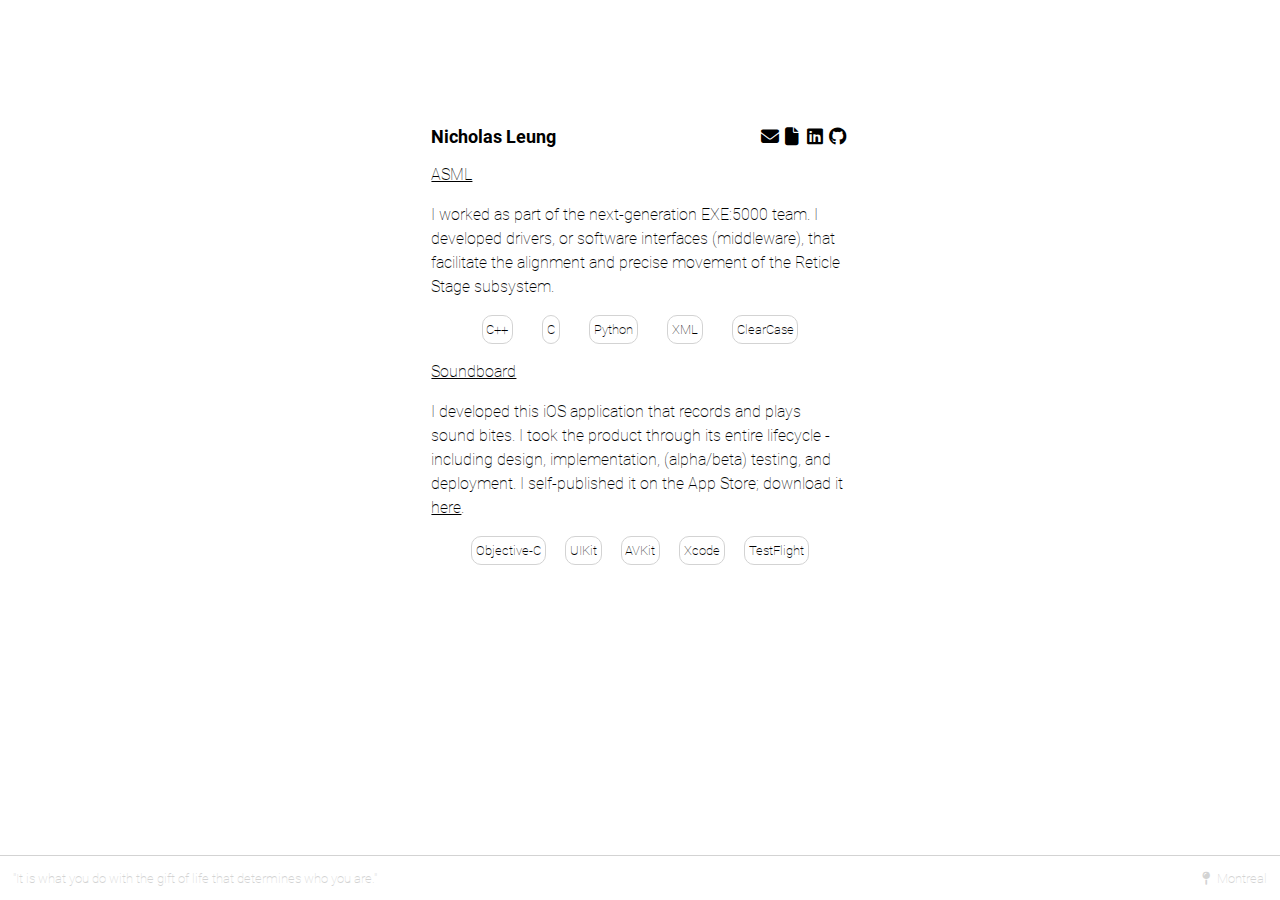
==== recent-work.html @ 83767824 "Inital commit" ====
<!-- HTML5 document -->
<!DOCTYPE html>

<!-- root element -->
<html lang="en">
    <!-- document metadata -->
    <head>
        <title>Nicholas Leung</title>
        <meta name="viewport" content="width=device-width, initial-scale=1.0">
        <meta charset="utf-8">
        <link rel="icon" type="image/x-icon" href="assets/icons/favicon.ico">
        <link rel="stylesheet" href="styles/style.css">
        <link href="assets/fontawesome/css/fontawesome.min.css" rel="stylesheet">
        <link href="assets/fontawesome/css/brands.min.css" rel="stylesheet">
        <link href="assets/fontawesome/css/solid.min.css" rel="stylesheet">
    </head>

    <!-- document body -->
    <body>
        <!-- navigation section -->
        <nav class="navigation">
            <a class="navigation-left" href="index.html">Nicholas Leung</a>

            <div class="navigation-right">
                <div>
                    <a class="fa-solid fa-envelope fa-fw" href="mailto:nicholas.leung@yahoo.com" target="_blank"></a>
                </div>
                <div>
                    <a class="fa-solid fa-file fa-fw" href="assets/resume.pdf" target="_blank"></a>
                </div>
                <div>
                    <a class="fa-brands fa-linkedin fa-fw" href="https://www.linkedin.com/in/n-leung" target="_blank"></a>
                </div>
                <div>
                    <a class="fa-brands fa-github fa-fw" href="https://github.com/natanleung" target="_blank"></a>
                </div>
            </div>
        </nav>

        <!-- main section -->
        <main class="main">
            <header>
                <p>
                    <a href="https://www.asml.com" target="_blank">ASML</a>
                </p>
            </header>
            <p>
                I worked as part of the next-generation EXE:5000 team. I developed drivers, or software
                interfaces (middleware), that facilitate the alignment and precise movement of the Reticle
                Stage subsystem.
            </p>
            <div class="skills-list">
                <div class="skills-list-item">C++</div>
                <div class="skills-list-item">C</div>
                <div class="skills-list-item">Python</div>
                <div class="skills-list-item">XML</div>
                <div class="skills-list-item">ClearCase</div>
            </div>

            <header>
                <p>
                    <a href="https://github.com/natanleung/soundboard-ios" target="_blank">Soundboard</a>
                </p>
            </header>
            <p>
                I developed this iOS application that records and plays sound bites. I took the product
                through its entire lifecycle - including design, implementation, (alpha/beta) testing, and
                deployment. I self-published it on the App Store; download it 
                <a href="https://apps.apple.com/us/app/soundboard-record-playback/id6466728387" target="_blank">here</a>.
            </p>
            <div class="skills-list">
                <div class="skills-list-item">Objective-C</div>
                <div class="skills-list-item">UIKit</div>
                <div class="skills-list-item">AVKit</div>
                <div class="skills-list-item">Xcode</div>
                <div class="skills-list-item">TestFlight</div>
            </div>
        </main>

        <!-- footer section -->
        <footer class="footer">
            <div class="footer-content-left">
                "It is what you do with the gift of life that determines who you are."
            </div>
            <div>
                <i class="fa-solid fa-map-pin fa-fw"></i>
                Montreal
            </div>
        </footer>
    </body>
</html>
---- styles/style.css ----
/* Pseudo-class */

:root {
    /* Global variables */
    --background-color: white;
    --primary-color: black;
    --secondary-color: lightgray;

    height: 100%;
    color: var(--primary-color);
    font-family: "Roboto";
    font-size: medium;
}

a:hover {
    color: var(--secondary-color);
}

/* Classes */

.navigation {
    width: 33%;
    overflow: auto;
    margin: auto;
    margin-top: 10%;
    display: flex;
    justify-content: space-between;
    font-size: large;
}

.navigation-left {
    font-weight: bold;
}

.navigation-right {
    display: flex;
}

.main {
    width: 33%;
    margin: auto;
    padding-bottom: 10%;
    line-height: 1.5;
}

.skills-list {
    width: 90%;
    margin: auto;
    display: flex;
    flex-wrap: wrap;
    justify-content: space-evenly;
    font-size: small;
}

.skills-list-item {
    padding: 1%;
    border: thin solid var(--secondary-color);
    border-radius: 10px;
}

.footer {
    position: fixed;
    left: 0;
    bottom: 0;
    width: 100%;
    height: min-content;
    min-height: 5%;
    margin: auto;
    display: flex;
    box-sizing: border-box;
    padding: 0 1%;
    align-items: center;
    justify-content: space-between;
    background-color: var(--background-color);
    color: var(--secondary-color);
    border-top: thin solid var(--secondary-color);
    font-size: small;
}

.footer-content-left {
    width: 50%;
}

/* Elements */

a {
    color: var(--primary-color);
    text-decoration: none;
}

p > a {
    text-decoration: underline;
}

/* At-rules */

@font-face {
    /* Import Roboto-100 font */
    font-display: block;
    font-family: "Roboto";
    font-style: normal;
    font-weight: 100;
    src: url("../assets/fonts/roboto-100.woff2") format("woff2");
 }
  
@font-face {
    /* Import Roboto-700 font */
    font-display: block;
    font-family: "Roboto";
    font-style: normal;
    font-weight: 700;
    src: url("../assets/fonts/roboto-700.woff2") format("woff2");
}

@media screen and (max-width: 768px) {
    /* Mobile devices */

    :root {
        font-size: small;
    }

    .navigation {
        width: 66%;
        margin-top: 20%;
        font-size: medium;
    }

    .main {
        width: 66%;
    }

    .footer {
        font-size: x-small;
    }
}
---- assets/fontawesome/css/brands.min.css ----
/*!
 * Font Awesome Free 6.4.2 by @fontawesome - https://fontawesome.com
 * License - https://fontawesome.com/license/free (Icons: CC BY 4.0, Fonts: SIL OFL 1.1, Code: MIT License)
 * Copyright 2023 Fonticons, Inc.
 */
:host,:root{--fa-style-family-brands:"Font Awesome 6 Brands";--fa-font-brands:normal 400 1em/1 "Font Awesome 6 Brands"}@font-face{font-family:"Font Awesome 6 Brands";font-style:normal;font-weight:400;font-display:block;src:url(../webfonts/fa-brands-400.woff2) format("woff2"),url(../webfonts/fa-brands-400.ttf) format("truetype")}.fa-brands,.fab{font-weight:400}.fa-monero:before{content:"\f3d0"}.fa-hooli:before{content:"\f427"}.fa-yelp:before{content:"\f1e9"}.fa-cc-visa:before{content:"\f1f0"}.fa-lastfm:before{content:"\f202"}.fa-shopware:before{content:"\f5b5"}.fa-creative-commons-nc:before{content:"\f4e8"}.fa-aws:before{content:"\f375"}.fa-redhat:before{content:"\f7bc"}.fa-yoast:before{content:"\f2b1"}.fa-cloudflare:before{content:"\e07d"}.fa-ups:before{content:"\f7e0"}.fa-wpexplorer:before{content:"\f2de"}.fa-dyalog:before{content:"\f399"}.fa-bity:before{content:"\f37a"}.fa-stackpath:before{content:"\f842"}.fa-buysellads:before{content:"\f20d"}.fa-first-order:before{content:"\f2b0"}.fa-modx:before{content:"\f285"}.fa-guilded:before{content:"\e07e"}.fa-vnv:before{content:"\f40b"}.fa-js-square:before,.fa-square-js:before{content:"\f3b9"}.fa-microsoft:before{content:"\f3ca"}.fa-qq:before{content:"\f1d6"}.fa-orcid:before{content:"\f8d2"}.fa-java:before{content:"\f4e4"}.fa-invision:before{content:"\f7b0"}.fa-creative-commons-pd-alt:before{content:"\f4ed"}.fa-centercode:before{content:"\f380"}.fa-glide-g:before{content:"\f2a6"}.fa-drupal:before{content:"\f1a9"}.fa-hire-a-helper:before{content:"\f3b0"}.fa-creative-commons-by:before{content:"\f4e7"}.fa-unity:before{content:"\e049"}.fa-whmcs:before{content:"\f40d"}.fa-rocketchat:before{content:"\f3e8"}.fa-vk:before{content:"\f189"}.fa-untappd:before{content:"\f405"}.fa-mailchimp:before{content:"\f59e"}.fa-css3-alt:before{content:"\f38b"}.fa-reddit-square:before,.fa-square-reddit:before{content:"\f1a2"}.fa-vimeo-v:before{content:"\f27d"}.fa-contao:before{content:"\f26d"}.fa-square-font-awesome:before{content:"\e5ad"}.fa-deskpro:before{content:"\f38f"}.fa-sistrix:before{content:"\f3ee"}.fa-instagram-square:before,.fa-square-instagram:before{content:"\e055"}.fa-battle-net:before{content:"\f835"}.fa-the-red-yeti:before{content:"\f69d"}.fa-hacker-news-square:before,.fa-square-hacker-news:before{content:"\f3af"}.fa-edge:before{content:"\f282"}.fa-threads:before{content:"\e618"}.fa-napster:before{content:"\f3d2"}.fa-snapchat-square:before,.fa-square-snapchat:before{content:"\f2ad"}.fa-google-plus-g:before{content:"\f0d5"}.fa-artstation:before{content:"\f77a"}.fa-markdown:before{content:"\f60f"}.fa-sourcetree:before{content:"\f7d3"}.fa-google-plus:before{content:"\f2b3"}.fa-diaspora:before{content:"\f791"}.fa-foursquare:before{content:"\f180"}.fa-stack-overflow:before{content:"\f16c"}.fa-github-alt:before{content:"\f113"}.fa-phoenix-squadron:before{content:"\f511"}.fa-pagelines:before{content:"\f18c"}.fa-algolia:before{content:"\f36c"}.fa-red-river:before{content:"\f3e3"}.fa-creative-commons-sa:before{content:"\f4ef"}.fa-safari:before{content:"\f267"}.fa-google:before{content:"\f1a0"}.fa-font-awesome-alt:before,.fa-square-font-awesome-stroke:before{content:"\f35c"}.fa-atlassian:before{content:"\f77b"}.fa-linkedin-in:before{content:"\f0e1"}.fa-digital-ocean:before{content:"\f391"}.fa-nimblr:before{content:"\f5a8"}.fa-chromecast:before{content:"\f838"}.fa-evernote:before{content:"\f839"}.fa-hacker-news:before{content:"\f1d4"}.fa-creative-commons-sampling:before{content:"\f4f0"}.fa-adversal:before{content:"\f36a"}.fa-creative-commons:before{content:"\f25e"}.fa-watchman-monitoring:before{content:"\e087"}.fa-fonticons:before{content:"\f280"}.fa-weixin:before{content:"\f1d7"}.fa-shirtsinbulk:before{content:"\f214"}.fa-codepen:before{content:"\f1cb"}.fa-git-alt:before{content:"\f841"}.fa-lyft:before{content:"\f3c3"}.fa-rev:before{content:"\f5b2"}.fa-windows:before{content:"\f17a"}.fa-wizards-of-the-coast:before{content:"\f730"}.fa-square-viadeo:before,.fa-viadeo-square:before{content:"\f2aa"}.fa-meetup:before{content:"\f2e0"}.fa-centos:before{content:"\f789"}.fa-adn:before{content:"\f170"}.fa-cloudsmith:before{content:"\f384"}.fa-pied-piper-alt:before{content:"\f1a8"}.fa-dribbble-square:before,.fa-square-dribbble:before{content:"\f397"}.fa-codiepie:before{content:"\f284"}.fa-node:before{content:"\f419"}.fa-mix:before{content:"\f3cb"}.fa-steam:before{content:"\f1b6"}.fa-cc-apple-pay:before{content:"\f416"}.fa-scribd:before{content:"\f28a"}.fa-debian:before{content:"\e60b"}.fa-openid:before{content:"\f19b"}.fa-instalod:before{content:"\e081"}.fa-expeditedssl:before{content:"\f23e"}.fa-sellcast:before{content:"\f2da"}.fa-square-twitter:before,.fa-twitter-square:before{content:"\f081"}.fa-r-project:before{content:"\f4f7"}.fa-delicious:before{content:"\f1a5"}.fa-freebsd:before{content:"\f3a4"}.fa-vuejs:before{content:"\f41f"}.fa-accusoft:before{content:"\f369"}.fa-ioxhost:before{content:"\f208"}.fa-fonticons-fi:before{content:"\f3a2"}.fa-app-store:before{content:"\f36f"}.fa-cc-mastercard:before{content:"\f1f1"}.fa-itunes-note:before{content:"\f3b5"}.fa-golang:before{content:"\e40f"}.fa-kickstarter:before{content:"\f3bb"}.fa-grav:before{content:"\f2d6"}.fa-weibo:before{content:"\f18a"}.fa-uncharted:before{content:"\e084"}.fa-firstdraft:before{content:"\f3a1"}.fa-square-youtube:before,.fa-youtube-square:before{content:"\f431"}.fa-wikipedia-w:before{content:"\f266"}.fa-rendact:before,.fa-wpressr:before{content:"\f3e4"}.fa-angellist:before{content:"\f209"}.fa-galactic-republic:before{content:"\f50c"}.fa-nfc-directional:before{content:"\e530"}.fa-skype:before{content:"\f17e"}.fa-joget:before{content:"\f3b7"}.fa-fedora:before{content:"\f798"}.fa-stripe-s:before{content:"\f42a"}.fa-meta:before{content:"\e49b"}.fa-laravel:before{content:"\f3bd"}.fa-hotjar:before{content:"\f3b1"}.fa-bluetooth-b:before{content:"\f294"}.fa-sticker-mule:before{content:"\f3f7"}.fa-creative-commons-zero:before{content:"\f4f3"}.fa-hips:before{content:"\f452"}.fa-behance:before{content:"\f1b4"}.fa-reddit:before{content:"\f1a1"}.fa-discord:before{content:"\f392"}.fa-chrome:before{content:"\f268"}.fa-app-store-ios:before{content:"\f370"}.fa-cc-discover:before{content:"\f1f2"}.fa-wpbeginner:before{content:"\f297"}.fa-confluence:before{content:"\f78d"}.fa-mdb:before{content:"\f8ca"}.fa-dochub:before{content:"\f394"}.fa-accessible-icon:before{content:"\f368"}.fa-ebay:before{content:"\f4f4"}.fa-amazon:before{content:"\f270"}.fa-unsplash:before{content:"\e07c"}.fa-yarn:before{content:"\f7e3"}.fa-square-steam:before,.fa-steam-square:before{content:"\f1b7"}.fa-500px:before{content:"\f26e"}.fa-square-vimeo:before,.fa-vimeo-square:before{content:"\f194"}.fa-asymmetrik:before{content:"\f372"}.fa-font-awesome-flag:before,.fa-font-awesome-logo-full:before,.fa-font-awesome:before{content:"\f2b4"}.fa-gratipay:before{content:"\f184"}.fa-apple:before{content:"\f179"}.fa-hive:before{content:"\e07f"}.fa-gitkraken:before{content:"\f3a6"}.fa-keybase:before{content:"\f4f5"}.fa-apple-pay:before{content:"\f415"}.fa-padlet:before{content:"\e4a0"}.fa-amazon-pay:before{content:"\f42c"}.fa-github-square:before,.fa-square-github:before{content:"\f092"}.fa-stumbleupon:before{content:"\f1a4"}.fa-fedex:before{content:"\f797"}.fa-phoenix-framework:before{content:"\f3dc"}.fa-shopify:before{content:"\e057"}.fa-neos:before{content:"\f612"}.fa-square-threads:before{content:"\e619"}.fa-hackerrank:before{content:"\f5f7"}.fa-researchgate:before{content:"\f4f8"}.fa-swift:before{content:"\f8e1"}.fa-angular:before{content:"\f420"}.fa-speakap:before{content:"\f3f3"}.fa-angrycreative:before{content:"\f36e"}.fa-y-combinator:before{content:"\f23b"}.fa-empire:before{content:"\f1d1"}.fa-envira:before{content:"\f299"}.fa-gitlab-square:before,.fa-square-gitlab:before{content:"\e5ae"}.fa-studiovinari:before{content:"\f3f8"}.fa-pied-piper:before{content:"\f2ae"}.fa-wordpress:before{content:"\f19a"}.fa-product-hunt:before{content:"\f288"}.fa-firefox:before{content:"\f269"}.fa-linode:before{content:"\f2b8"}.fa-goodreads:before{content:"\f3a8"}.fa-odnoklassniki-square:before,.fa-square-odnoklassniki:before{content:"\f264"}.fa-jsfiddle:before{content:"\f1cc"}.fa-sith:before{content:"\f512"}.fa-themeisle:before{content:"\f2b2"}.fa-page4:before{content:"\f3d7"}.fa-hashnode:before{content:"\e499"}.fa-react:before{content:"\f41b"}.fa-cc-paypal:before{content:"\f1f4"}.fa-squarespace:before{content:"\f5be"}.fa-cc-stripe:before{content:"\f1f5"}.fa-creative-commons-share:before{content:"\f4f2"}.fa-bitcoin:before{content:"\f379"}.fa-keycdn:before{content:"\f3ba"}.fa-opera:before{content:"\f26a"}.fa-itch-io:before{content:"\f83a"}.fa-umbraco:before{content:"\f8e8"}.fa-galactic-senate:before{content:"\f50d"}.fa-ubuntu:before{content:"\f7df"}.fa-draft2digital:before{content:"\f396"}.fa-stripe:before{content:"\f429"}.fa-houzz:before{content:"\f27c"}.fa-gg:before{content:"\f260"}.fa-dhl:before{content:"\f790"}.fa-pinterest-square:before,.fa-square-pinterest:before{content:"\f0d3"}.fa-xing:before{content:"\f168"}.fa-blackberry:before{content:"\f37b"}.fa-creative-commons-pd:before{content:"\f4ec"}.fa-playstation:before{content:"\f3df"}.fa-quinscape:before{content:"\f459"}.fa-less:before{content:"\f41d"}.fa-blogger-b:before{content:"\f37d"}.fa-opencart:before{content:"\f23d"}.fa-vine:before{content:"\f1ca"}.fa-paypal:before{content:"\f1ed"}.fa-gitlab:before{content:"\f296"}.fa-typo3:before{content:"\f42b"}.fa-reddit-alien:before{content:"\f281"}.fa-yahoo:before{content:"\f19e"}.fa-dailymotion:before{content:"\e052"}.fa-affiliatetheme:before{content:"\f36b"}.fa-pied-piper-pp:before{content:"\f1a7"}.fa-bootstrap:before{content:"\f836"}.fa-odnoklassniki:before{content:"\f263"}.fa-nfc-symbol:before{content:"\e531"}.fa-ethereum:before{content:"\f42e"}.fa-speaker-deck:before{content:"\f83c"}.fa-creative-commons-nc-eu:before{content:"\f4e9"}.fa-patreon:before{content:"\f3d9"}.fa-avianex:before{content:"\f374"}.fa-ello:before{content:"\f5f1"}.fa-gofore:before{content:"\f3a7"}.fa-bimobject:before{content:"\f378"}.fa-facebook-f:before{content:"\f39e"}.fa-google-plus-square:before,.fa-square-google-plus:before{content:"\f0d4"}.fa-mandalorian:before{content:"\f50f"}.fa-first-order-alt:before{content:"\f50a"}.fa-osi:before{content:"\f41a"}.fa-google-wallet:before{content:"\f1ee"}.fa-d-and-d-beyond:before{content:"\f6ca"}.fa-periscope:before{content:"\f3da"}.fa-fulcrum:before{content:"\f50b"}.fa-cloudscale:before{content:"\f383"}.fa-forumbee:before{content:"\f211"}.fa-mizuni:before{content:"\f3cc"}.fa-schlix:before{content:"\f3ea"}.fa-square-xing:before,.fa-xing-square:before{content:"\f169"}.fa-bandcamp:before{content:"\f2d5"}.fa-wpforms:before{content:"\f298"}.fa-cloudversify:before{content:"\f385"}.fa-usps:before{content:"\f7e1"}.fa-megaport:before{content:"\f5a3"}.fa-magento:before{content:"\f3c4"}.fa-spotify:before{content:"\f1bc"}.fa-optin-monster:before{content:"\f23c"}.fa-fly:before{content:"\f417"}.fa-aviato:before{content:"\f421"}.fa-itunes:before{content:"\f3b4"}.fa-cuttlefish:before{content:"\f38c"}.fa-blogger:before{content:"\f37c"}.fa-flickr:before{content:"\f16e"}.fa-viber:before{content:"\f409"}.fa-soundcloud:before{content:"\f1be"}.fa-digg:before{content:"\f1a6"}.fa-tencent-weibo:before{content:"\f1d5"}.fa-symfony:before{content:"\f83d"}.fa-maxcdn:before{content:"\f136"}.fa-etsy:before{content:"\f2d7"}.fa-facebook-messenger:before{content:"\f39f"}.fa-audible:before{content:"\f373"}.fa-think-peaks:before{content:"\f731"}.fa-bilibili:before{content:"\e3d9"}.fa-erlang:before{content:"\f39d"}.fa-x-twitter:before{content:"\e61b"}.fa-cotton-bureau:before{content:"\f89e"}.fa-dashcube:before{content:"\f210"}.fa-42-group:before,.fa-innosoft:before{content:"\e080"}.fa-stack-exchange:before{content:"\f18d"}.fa-elementor:before{content:"\f430"}.fa-pied-piper-square:before,.fa-square-pied-piper:before{content:"\e01e"}.fa-creative-commons-nd:before{content:"\f4eb"}.fa-palfed:before{content:"\f3d8"}.fa-superpowers:before{content:"\f2dd"}.fa-resolving:before{content:"\f3e7"}.fa-xbox:before{content:"\f412"}.fa-searchengin:before{content:"\f3eb"}.fa-tiktok:before{content:"\e07b"}.fa-facebook-square:before,.fa-square-facebook:before{content:"\f082"}.fa-renren:before{content:"\f18b"}.fa-linux:before{content:"\f17c"}.fa-glide:before{content:"\f2a5"}.fa-linkedin:before{content:"\f08c"}.fa-hubspot:before{content:"\f3b2"}.fa-deploydog:before{content:"\f38e"}.fa-twitch:before{content:"\f1e8"}.fa-ravelry:before{content:"\f2d9"}.fa-mixer:before{content:"\e056"}.fa-lastfm-square:before,.fa-square-lastfm:before{content:"\f203"}.fa-vimeo:before{content:"\f40a"}.fa-mendeley:before{content:"\f7b3"}.fa-uniregistry:before{content:"\f404"}.fa-figma:before{content:"\f799"}.fa-creative-commons-remix:before{content:"\f4ee"}.fa-cc-amazon-pay:before{content:"\f42d"}.fa-dropbox:before{content:"\f16b"}.fa-instagram:before{content:"\f16d"}.fa-cmplid:before{content:"\e360"}.fa-facebook:before{content:"\f09a"}.fa-gripfire:before{content:"\f3ac"}.fa-jedi-order:before{content:"\f50e"}.fa-uikit:before{content:"\f403"}.fa-fort-awesome-alt:before{content:"\f3a3"}.fa-phabricator:before{content:"\f3db"}.fa-ussunnah:before{content:"\f407"}.fa-earlybirds:before{content:"\f39a"}.fa-trade-federation:before{content:"\f513"}.fa-autoprefixer:before{content:"\f41c"}.fa-whatsapp:before{content:"\f232"}.fa-slideshare:before{content:"\f1e7"}.fa-google-play:before{content:"\f3ab"}.fa-viadeo:before{content:"\f2a9"}.fa-line:before{content:"\f3c0"}.fa-google-drive:before{content:"\f3aa"}.fa-servicestack:before{content:"\f3ec"}.fa-simplybuilt:before{content:"\f215"}.fa-bitbucket:before{content:"\f171"}.fa-imdb:before{content:"\f2d8"}.fa-deezer:before{content:"\e077"}.fa-raspberry-pi:before{content:"\f7bb"}.fa-jira:before{content:"\f7b1"}.fa-docker:before{content:"\f395"}.fa-screenpal:before{content:"\e570"}.fa-bluetooth:before{content:"\f293"}.fa-gitter:before{content:"\f426"}.fa-d-and-d:before{content:"\f38d"}.fa-microblog:before{content:"\e01a"}.fa-cc-diners-club:before{content:"\f24c"}.fa-gg-circle:before{content:"\f261"}.fa-pied-piper-hat:before{content:"\f4e5"}.fa-kickstarter-k:before{content:"\f3bc"}.fa-yandex:before{content:"\f413"}.fa-readme:before{content:"\f4d5"}.fa-html5:before{content:"\f13b"}.fa-sellsy:before{content:"\f213"}.fa-sass:before{content:"\f41e"}.fa-wirsindhandwerk:before,.fa-wsh:before{content:"\e2d0"}.fa-buromobelexperte:before{content:"\f37f"}.fa-salesforce:before{content:"\f83b"}.fa-octopus-deploy:before{content:"\e082"}.fa-medapps:before{content:"\f3c6"}.fa-ns8:before{content:"\f3d5"}.fa-pinterest-p:before{content:"\f231"}.fa-apper:before{content:"\f371"}.fa-fort-awesome:before{content:"\f286"}.fa-waze:before{content:"\f83f"}.fa-cc-jcb:before{content:"\f24b"}.fa-snapchat-ghost:before,.fa-snapchat:before{content:"\f2ab"}.fa-fantasy-flight-games:before{content:"\f6dc"}.fa-rust:before{content:"\e07a"}.fa-wix:before{content:"\f5cf"}.fa-behance-square:before,.fa-square-behance:before{content:"\f1b5"}.fa-supple:before{content:"\f3f9"}.fa-rebel:before{content:"\f1d0"}.fa-css3:before{content:"\f13c"}.fa-staylinked:before{content:"\f3f5"}.fa-kaggle:before{content:"\f5fa"}.fa-space-awesome:before{content:"\e5ac"}.fa-deviantart:before{content:"\f1bd"}.fa-cpanel:before{content:"\f388"}.fa-goodreads-g:before{content:"\f3a9"}.fa-git-square:before,.fa-square-git:before{content:"\f1d2"}.fa-square-tumblr:before,.fa-tumblr-square:before{content:"\f174"}.fa-trello:before{content:"\f181"}.fa-creative-commons-nc-jp:before{content:"\f4ea"}.fa-get-pocket:before{content:"\f265"}.fa-perbyte:before{content:"\e083"}.fa-grunt:before{content:"\f3ad"}.fa-weebly:before{content:"\f5cc"}.fa-connectdevelop:before{content:"\f20e"}.fa-leanpub:before{content:"\f212"}.fa-black-tie:before{content:"\f27e"}.fa-themeco:before{content:"\f5c6"}.fa-python:before{content:"\f3e2"}.fa-android:before{content:"\f17b"}.fa-bots:before{content:"\e340"}.fa-free-code-camp:before{content:"\f2c5"}.fa-hornbill:before{content:"\f592"}.fa-js:before{content:"\f3b8"}.fa-ideal:before{content:"\e013"}.fa-git:before{content:"\f1d3"}.fa-dev:before{content:"\f6cc"}.fa-sketch:before{content:"\f7c6"}.fa-yandex-international:before{content:"\f414"}.fa-cc-amex:before{content:"\f1f3"}.fa-uber:before{content:"\f402"}.fa-github:before{content:"\f09b"}.fa-php:before{content:"\f457"}.fa-alipay:before{content:"\f642"}.fa-youtube:before{content:"\f167"}.fa-skyatlas:before{content:"\f216"}.fa-firefox-browser:before{content:"\e007"}.fa-replyd:before{content:"\f3e6"}.fa-suse:before{content:"\f7d6"}.fa-jenkins:before{content:"\f3b6"}.fa-twitter:before{content:"\f099"}.fa-rockrms:before{content:"\f3e9"}.fa-pinterest:before{content:"\f0d2"}.fa-buffer:before{content:"\f837"}.fa-npm:before{content:"\f3d4"}.fa-yammer:before{content:"\f840"}.fa-btc:before{content:"\f15a"}.fa-dribbble:before{content:"\f17d"}.fa-stumbleupon-circle:before{content:"\f1a3"}.fa-internet-explorer:before{content:"\f26b"}.fa-stubber:before{content:"\e5c7"}.fa-telegram-plane:before,.fa-telegram:before{content:"\f2c6"}.fa-old-republic:before{content:"\f510"}.fa-odysee:before{content:"\e5c6"}.fa-square-whatsapp:before,.fa-whatsapp-square:before{content:"\f40c"}.fa-node-js:before{content:"\f3d3"}.fa-edge-legacy:before{content:"\e078"}.fa-slack-hash:before,.fa-slack:before{content:"\f198"}.fa-medrt:before{content:"\f3c8"}.fa-usb:before{content:"\f287"}.fa-tumblr:before{content:"\f173"}.fa-vaadin:before{content:"\f408"}.fa-quora:before{content:"\f2c4"}.fa-square-x-twitter:before{content:"\e61a"}.fa-reacteurope:before{content:"\f75d"}.fa-medium-m:before,.fa-medium:before{content:"\f23a"}.fa-amilia:before{content:"\f36d"}.fa-mixcloud:before{content:"\f289"}.fa-flipboard:before{content:"\f44d"}.fa-viacoin:before{content:"\f237"}.fa-critical-role:before{content:"\f6c9"}.fa-sitrox:before{content:"\e44a"}.fa-discourse:before{content:"\f393"}.fa-joomla:before{content:"\f1aa"}.fa-mastodon:before{content:"\f4f6"}.fa-airbnb:before{content:"\f834"}.fa-wolf-pack-battalion:before{content:"\f514"}.fa-buy-n-large:before{content:"\f8a6"}.fa-gulp:before{content:"\f3ae"}.fa-creative-commons-sampling-plus:before{content:"\f4f1"}.fa-strava:before{content:"\f428"}.fa-ember:before{content:"\f423"}.fa-canadian-maple-leaf:before{content:"\f785"}.fa-teamspeak:before{content:"\f4f9"}.fa-pushed:before{content:"\f3e1"}.fa-wordpress-simple:before{content:"\f411"}.fa-nutritionix:before{content:"\f3d6"}.fa-wodu:before{content:"\e088"}.fa-google-pay:before{content:"\e079"}.fa-intercom:before{content:"\f7af"}.fa-zhihu:before{content:"\f63f"}.fa-korvue:before{content:"\f42f"}.fa-pix:before{content:"\e43a"}.fa-steam-symbol:before{content:"\f3f6"}
---- assets/fontawesome/css/solid.min.css ----
/*!
 * Font Awesome Free 6.4.2 by @fontawesome - https://fontawesome.com
 * License - https://fontawesome.com/license/free (Icons: CC BY 4.0, Fonts: SIL OFL 1.1, Code: MIT License)
 * Copyright 2023 Fonticons, Inc.
 */
:host,:root{--fa-style-family-classic:"Font Awesome 6 Free";--fa-font-solid:normal 900 1em/1 "Font Awesome 6 Free"}@font-face{font-family:"Font Awesome 6 Free";font-style:normal;font-weight:900;font-display:block;src:url(../webfonts/fa-solid-900.woff2) format("woff2"),url(../webfonts/fa-solid-900.ttf) format("truetype")}.fa-solid,.fas{font-weight:900}
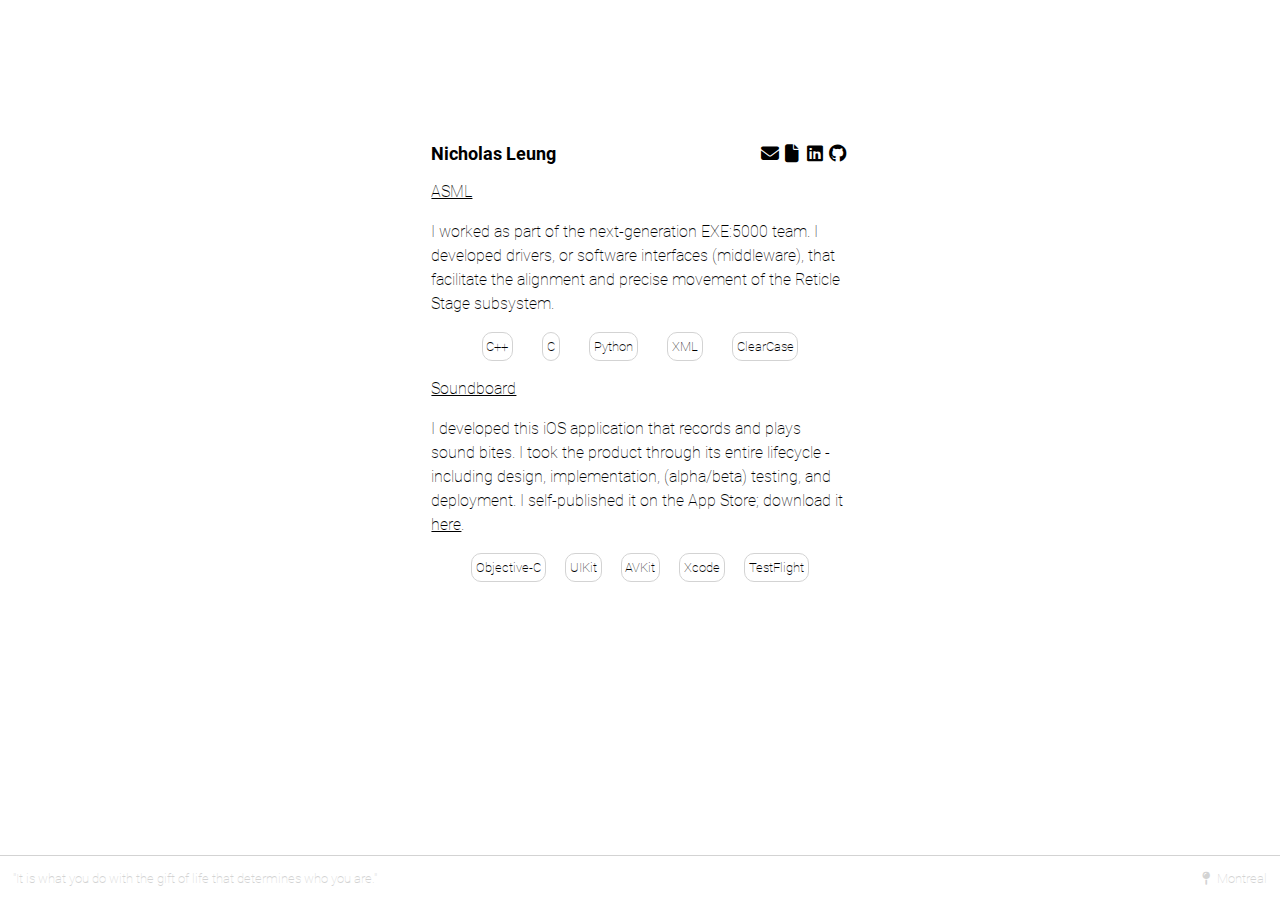
==== commit e6f67f3b: "Refactor CSS" ====
--- a/recent-work.html
+++ b/recent-work.html
@@ -3,89 +3,91 @@
 
 <!-- root element -->
 <html lang="en">
-    <!-- document metadata -->
-    <head>
-        <title>Nicholas Leung</title>
-        <meta name="viewport" content="width=device-width, initial-scale=1.0">
-        <meta charset="utf-8">
-        <link rel="icon" type="image/x-icon" href="assets/icons/favicon.ico">
-        <link rel="stylesheet" href="styles/style.css">
-        <link href="assets/fontawesome/css/fontawesome.min.css" rel="stylesheet">
-        <link href="assets/fontawesome/css/brands.min.css" rel="stylesheet">
-        <link href="assets/fontawesome/css/solid.min.css" rel="stylesheet">
-    </head>
 
-    <!-- document body -->
-    <body>
-        <!-- navigation section -->
-        <nav class="navigation">
-            <a class="navigation-left" href="index.html">Nicholas Leung</a>
+<!-- document metadata -->
+<head>
+    <title>Nicholas Leung</title>
+    <meta name="viewport" content="width=device-width, initial-scale=1.0">
+    <meta charset="utf-8">
+    <link rel="icon" type="image/x-icon" href="assets/icons/favicon.ico">
+    <link rel="stylesheet" href="styles/style.css">
+    <link href="assets/fontawesome/css/fontawesome.min.css" rel="stylesheet">
+    <link href="assets/fontawesome/css/brands.min.css" rel="stylesheet">
+    <link href="assets/fontawesome/css/solid.min.css" rel="stylesheet">
+</head>
 
-            <div class="navigation-right">
-                <div>
-                    <a class="fa-solid fa-envelope fa-fw" href="mailto:nicholas.leung@yahoo.com" target="_blank"></a>
-                </div>
-                <div>
-                    <a class="fa-solid fa-file fa-fw" href="assets/resume.pdf" target="_blank"></a>
-                </div>
-                <div>
-                    <a class="fa-brands fa-linkedin fa-fw" href="https://www.linkedin.com/in/n-leung" target="_blank"></a>
-                </div>
-                <div>
-                    <a class="fa-brands fa-github fa-fw" href="https://github.com/natanleung" target="_blank"></a>
-                </div>
-            </div>
-        </nav>
+<!-- document body -->
+<body class="body">
+    <!-- navigation section -->
+    <nav class="navigation">
+        <a class="navigation-left" href="index.html">Nicholas Leung</a>
 
-        <!-- main section -->
-        <main class="main">
-            <header>
-                <p>
-                    <a href="https://www.asml.com" target="_blank">ASML</a>
-                </p>
-            </header>
-            <p>
-                I worked as part of the next-generation EXE:5000 team. I developed drivers, or software
-                interfaces (middleware), that facilitate the alignment and precise movement of the Reticle
-                Stage subsystem.
-            </p>
-            <div class="skills-list">
-                <div class="skills-list-item">C++</div>
-                <div class="skills-list-item">C</div>
-                <div class="skills-list-item">Python</div>
-                <div class="skills-list-item">XML</div>
-                <div class="skills-list-item">ClearCase</div>
-            </div>
-
-            <header>
-                <p>
-                    <a href="https://github.com/natanleung/soundboard-ios" target="_blank">Soundboard</a>
-                </p>
-            </header>
-            <p>
-                I developed this iOS application that records and plays sound bites. I took the product
-                through its entire lifecycle - including design, implementation, (alpha/beta) testing, and
-                deployment. I self-published it on the App Store; download it 
-                <a href="https://apps.apple.com/us/app/soundboard-record-playback/id6466728387" target="_blank">here</a>.
-            </p>
-            <div class="skills-list">
-                <div class="skills-list-item">Objective-C</div>
-                <div class="skills-list-item">UIKit</div>
-                <div class="skills-list-item">AVKit</div>
-                <div class="skills-list-item">Xcode</div>
-                <div class="skills-list-item">TestFlight</div>
-            </div>
-        </main>
-
-        <!-- footer section -->
-        <footer class="footer">
-            <div class="footer-content-left">
-                "It is what you do with the gift of life that determines who you are."
+        <div class="navigation-right">
+            <div>
+                <a class="fa-solid fa-envelope fa-fw" href="mailto:nicholas.leung@yahoo.com" target="_blank"></a>
             </div>
             <div>
-                <i class="fa-solid fa-map-pin fa-fw"></i>
-                Montreal
+                <a class="fa-solid fa-file fa-fw" href="assets/resume.pdf" target="_blank"></a>
             </div>
-        </footer>
-    </body>
+            <div>
+                <a class="fa-brands fa-linkedin fa-fw" href="https://www.linkedin.com/in/n-leung" target="_blank"></a>
+            </div>
+            <div>
+                <a class="fa-brands fa-github fa-fw" href="https://github.com/natanleung" target="_blank"></a>
+            </div>
+        </div>
+    </nav>
+
+    <!-- main section -->
+    <main class="main">
+        <header>
+            <p>
+                <a href="https://www.asml.com" target="_blank">ASML</a>
+            </p>
+        </header>
+        <p>
+            I worked as part of the next-generation EXE:5000 team. I developed drivers, or software
+            interfaces (middleware), that facilitate the alignment and precise movement of the Reticle
+            Stage subsystem.
+        </p>
+        <div class="skills-list">
+            <div class="skills-list-item">C++</div>
+            <div class="skills-list-item">C</div>
+            <div class="skills-list-item">Python</div>
+            <div class="skills-list-item">XML</div>
+            <div class="skills-list-item">ClearCase</div>
+        </div>
+
+        <header>
+            <p>
+                <a href="https://github.com/natanleung/soundboard-ios" target="_blank">Soundboard</a>
+            </p>
+        </header>
+        <p>
+            I developed this iOS application that records and plays sound bites. I took the product
+            through its entire lifecycle - including design, implementation, (alpha/beta) testing, and
+            deployment. I self-published it on the App Store; download it 
+            <a href="https://apps.apple.com/us/app/soundboard-record-playback/id6466728387" target="_blank">here</a>.
+        </p>
+        <div class="skills-list">
+            <div class="skills-list-item">Objective-C</div>
+            <div class="skills-list-item">UIKit</div>
+            <div class="skills-list-item">AVKit</div>
+            <div class="skills-list-item">Xcode</div>
+            <div class="skills-list-item">TestFlight</div>
+        </div>
+    </main>
+
+    <!-- footer section -->
+    <footer class="footer">
+        <div class="footer-content-left">
+            "It is what you do with the gift of life that determines who you are."
+        </div>
+        <div>
+            <i class="fa-solid fa-map-pin fa-fw"></i>
+            Montreal
+        </div>
+    </footer>
+</body>
+
 </html>
--- a/styles/style.css
+++ b/styles/style.css
@@ -7,6 +7,7 @@
     --secondary-color: lightgray;
 
     height: 100%;
+
     color: var(--primary-color);
     font-family: "Roboto";
     font-size: medium;
@@ -18,13 +19,18 @@
 
 /* Classes */
 
+.body {
+    padding: 15vh 0;
+}
+
 .navigation {
     width: 33%;
     overflow: auto;
     margin: auto;
-    margin-top: 10%;
+
     display: flex;
     justify-content: space-between;
+
     font-size: large;
 }
 
@@ -39,21 +45,24 @@
 .main {
     width: 33%;
     margin: auto;
-    padding-bottom: 10%;
+
     line-height: 1.5;
 }
 
 .skills-list {
     width: 90%;
     margin: auto;
+
     display: flex;
     flex-wrap: wrap;
     justify-content: space-evenly;
+
     font-size: small;
 }
 
 .skills-list-item {
     padding: 1%;
+    
     border: thin solid var(--secondary-color);
     border-radius: 10px;
 }
@@ -66,11 +75,13 @@
     height: min-content;
     min-height: 5%;
     margin: auto;
+
     display: flex;
     box-sizing: border-box;
     padding: 0 1%;
     align-items: center;
     justify-content: space-between;
+
     background-color: var(--background-color);
     color: var(--secondary-color);
     border-top: thin solid var(--secondary-color);
@@ -119,9 +130,13 @@
         font-size: small;
     }
 
+    .body {
+        padding: 20vh 0;
+    }
+
     .navigation {
         width: 66%;
-        margin-top: 20%;
+
         font-size: medium;
     }
 
--- a/assets/fontawesome/css/brands.min.css
+++ b/assets/fontawesome/css/brands.min.css
@@ -3,4 +3,1943 @@
  * License - https://fontawesome.com/license/free (Icons: CC BY 4.0, Fonts: SIL OFL 1.1, Code: MIT License)
  * Copyright 2023 Fonticons, Inc.
  */
-:host,:root{--fa-style-family-brands:"Font Awesome 6 Brands";--fa-font-brands:normal 400 1em/1 "Font Awesome 6 Brands"}@font-face{font-family:"Font Awesome 6 Brands";font-style:normal;font-weight:400;font-display:block;src:url(../webfonts/fa-brands-400.woff2) format("woff2"),url(../webfonts/fa-brands-400.ttf) format("truetype")}.fa-brands,.fab{font-weight:400}.fa-monero:before{content:"\f3d0"}.fa-hooli:before{content:"\f427"}.fa-yelp:before{content:"\f1e9"}.fa-cc-visa:before{content:"\f1f0"}.fa-lastfm:before{content:"\f202"}.fa-shopware:before{content:"\f5b5"}.fa-creative-commons-nc:before{content:"\f4e8"}.fa-aws:before{content:"\f375"}.fa-redhat:before{content:"\f7bc"}.fa-yoast:before{content:"\f2b1"}.fa-cloudflare:before{content:"\e07d"}.fa-ups:before{content:"\f7e0"}.fa-wpexplorer:before{content:"\f2de"}.fa-dyalog:before{content:"\f399"}.fa-bity:before{content:"\f37a"}.fa-stackpath:before{content:"\f842"}.fa-buysellads:before{content:"\f20d"}.fa-first-order:before{content:"\f2b0"}.fa-modx:before{content:"\f285"}.fa-guilded:before{content:"\e07e"}.fa-vnv:before{content:"\f40b"}.fa-js-square:before,.fa-square-js:before{content:"\f3b9"}.fa-microsoft:before{content:"\f3ca"}.fa-qq:before{content:"\f1d6"}.fa-orcid:before{content:"\f8d2"}.fa-java:before{content:"\f4e4"}.fa-invision:before{content:"\f7b0"}.fa-creative-commons-pd-alt:before{content:"\f4ed"}.fa-centercode:before{content:"\f380"}.fa-glide-g:before{content:"\f2a6"}.fa-drupal:before{content:"\f1a9"}.fa-hire-a-helper:before{content:"\f3b0"}.fa-creative-commons-by:before{content:"\f4e7"}.fa-unity:before{content:"\e049"}.fa-whmcs:before{content:"\f40d"}.fa-rocketchat:before{content:"\f3e8"}.fa-vk:before{content:"\f189"}.fa-untappd:before{content:"\f405"}.fa-mailchimp:before{content:"\f59e"}.fa-css3-alt:before{content:"\f38b"}.fa-reddit-square:before,.fa-square-reddit:before{content:"\f1a2"}.fa-vimeo-v:before{content:"\f27d"}.fa-contao:before{content:"\f26d"}.fa-square-font-awesome:before{content:"\e5ad"}.fa-deskpro:before{content:"\f38f"}.fa-sistrix:before{content:"\f3ee"}.fa-instagram-square:before,.fa-square-instagram:before{content:"\e055"}.fa-battle-net:before{content:"\f835"}.fa-the-red-yeti:before{content:"\f69d"}.fa-hacker-news-square:before,.fa-square-hacker-news:before{content:"\f3af"}.fa-edge:before{content:"\f282"}.fa-threads:before{content:"\e618"}.fa-napster:before{content:"\f3d2"}.fa-snapchat-square:before,.fa-square-snapchat:before{content:"\f2ad"}.fa-google-plus-g:before{content:"\f0d5"}.fa-artstation:before{content:"\f77a"}.fa-markdown:before{content:"\f60f"}.fa-sourcetree:before{content:"\f7d3"}.fa-google-plus:before{content:"\f2b3"}.fa-diaspora:before{content:"\f791"}.fa-foursquare:before{content:"\f180"}.fa-stack-overflow:before{content:"\f16c"}.fa-github-alt:before{content:"\f113"}.fa-phoenix-squadron:before{content:"\f511"}.fa-pagelines:before{content:"\f18c"}.fa-algolia:before{content:"\f36c"}.fa-red-river:before{content:"\f3e3"}.fa-creative-commons-sa:before{content:"\f4ef"}.fa-safari:before{content:"\f267"}.fa-google:before{content:"\f1a0"}.fa-font-awesome-alt:before,.fa-square-font-awesome-stroke:before{content:"\f35c"}.fa-atlassian:before{content:"\f77b"}.fa-linkedin-in:before{content:"\f0e1"}.fa-digital-ocean:before{content:"\f391"}.fa-nimblr:before{content:"\f5a8"}.fa-chromecast:before{content:"\f838"}.fa-evernote:before{content:"\f839"}.fa-hacker-news:before{content:"\f1d4"}.fa-creative-commons-sampling:before{content:"\f4f0"}.fa-adversal:before{content:"\f36a"}.fa-creative-commons:before{content:"\f25e"}.fa-watchman-monitoring:before{content:"\e087"}.fa-fonticons:before{content:"\f280"}.fa-weixin:before{content:"\f1d7"}.fa-shirtsinbulk:before{content:"\f214"}.fa-codepen:before{content:"\f1cb"}.fa-git-alt:before{content:"\f841"}.fa-lyft:before{content:"\f3c3"}.fa-rev:before{content:"\f5b2"}.fa-windows:before{content:"\f17a"}.fa-wizards-of-the-coast:before{content:"\f730"}.fa-square-viadeo:before,.fa-viadeo-square:before{content:"\f2aa"}.fa-meetup:before{content:"\f2e0"}.fa-centos:before{content:"\f789"}.fa-adn:before{content:"\f170"}.fa-cloudsmith:before{content:"\f384"}.fa-pied-piper-alt:before{content:"\f1a8"}.fa-dribbble-square:before,.fa-square-dribbble:before{content:"\f397"}.fa-codiepie:before{content:"\f284"}.fa-node:before{content:"\f419"}.fa-mix:before{content:"\f3cb"}.fa-steam:before{content:"\f1b6"}.fa-cc-apple-pay:before{content:"\f416"}.fa-scribd:before{content:"\f28a"}.fa-debian:before{content:"\e60b"}.fa-openid:before{content:"\f19b"}.fa-instalod:before{content:"\e081"}.fa-expeditedssl:before{content:"\f23e"}.fa-sellcast:before{content:"\f2da"}.fa-square-twitter:before,.fa-twitter-square:before{content:"\f081"}.fa-r-project:before{content:"\f4f7"}.fa-delicious:before{content:"\f1a5"}.fa-freebsd:before{content:"\f3a4"}.fa-vuejs:before{content:"\f41f"}.fa-accusoft:before{content:"\f369"}.fa-ioxhost:before{content:"\f208"}.fa-fonticons-fi:before{content:"\f3a2"}.fa-app-store:before{content:"\f36f"}.fa-cc-mastercard:before{content:"\f1f1"}.fa-itunes-note:before{content:"\f3b5"}.fa-golang:before{content:"\e40f"}.fa-kickstarter:before{content:"\f3bb"}.fa-grav:before{content:"\f2d6"}.fa-weibo:before{content:"\f18a"}.fa-uncharted:before{content:"\e084"}.fa-firstdraft:before{content:"\f3a1"}.fa-square-youtube:before,.fa-youtube-square:before{content:"\f431"}.fa-wikipedia-w:before{content:"\f266"}.fa-rendact:before,.fa-wpressr:before{content:"\f3e4"}.fa-angellist:before{content:"\f209"}.fa-galactic-republic:before{content:"\f50c"}.fa-nfc-directional:before{content:"\e530"}.fa-skype:before{content:"\f17e"}.fa-joget:before{content:"\f3b7"}.fa-fedora:before{content:"\f798"}.fa-stripe-s:before{content:"\f42a"}.fa-meta:before{content:"\e49b"}.fa-laravel:before{content:"\f3bd"}.fa-hotjar:before{content:"\f3b1"}.fa-bluetooth-b:before{content:"\f294"}.fa-sticker-mule:before{content:"\f3f7"}.fa-creative-commons-zero:before{content:"\f4f3"}.fa-hips:before{content:"\f452"}.fa-behance:before{content:"\f1b4"}.fa-reddit:before{content:"\f1a1"}.fa-discord:before{content:"\f392"}.fa-chrome:before{content:"\f268"}.fa-app-store-ios:before{content:"\f370"}.fa-cc-discover:before{content:"\f1f2"}.fa-wpbeginner:before{content:"\f297"}.fa-confluence:before{content:"\f78d"}.fa-mdb:before{content:"\f8ca"}.fa-dochub:before{content:"\f394"}.fa-accessible-icon:before{content:"\f368"}.fa-ebay:before{content:"\f4f4"}.fa-amazon:before{content:"\f270"}.fa-unsplash:before{content:"\e07c"}.fa-yarn:before{content:"\f7e3"}.fa-square-steam:before,.fa-steam-square:before{content:"\f1b7"}.fa-500px:before{content:"\f26e"}.fa-square-vimeo:before,.fa-vimeo-square:before{content:"\f194"}.fa-asymmetrik:before{content:"\f372"}.fa-font-awesome-flag:before,.fa-font-awesome-logo-full:before,.fa-font-awesome:before{content:"\f2b4"}.fa-gratipay:before{content:"\f184"}.fa-apple:before{content:"\f179"}.fa-hive:before{content:"\e07f"}.fa-gitkraken:before{content:"\f3a6"}.fa-keybase:before{content:"\f4f5"}.fa-apple-pay:before{content:"\f415"}.fa-padlet:before{content:"\e4a0"}.fa-amazon-pay:before{content:"\f42c"}.fa-github-square:before,.fa-square-github:before{content:"\f092"}.fa-stumbleupon:before{content:"\f1a4"}.fa-fedex:before{content:"\f797"}.fa-phoenix-framework:before{content:"\f3dc"}.fa-shopify:before{content:"\e057"}.fa-neos:before{content:"\f612"}.fa-square-threads:before{content:"\e619"}.fa-hackerrank:before{content:"\f5f7"}.fa-researchgate:before{content:"\f4f8"}.fa-swift:before{content:"\f8e1"}.fa-angular:before{content:"\f420"}.fa-speakap:before{content:"\f3f3"}.fa-angrycreative:before{content:"\f36e"}.fa-y-combinator:before{content:"\f23b"}.fa-empire:before{content:"\f1d1"}.fa-envira:before{content:"\f299"}.fa-gitlab-square:before,.fa-square-gitlab:before{content:"\e5ae"}.fa-studiovinari:before{content:"\f3f8"}.fa-pied-piper:before{content:"\f2ae"}.fa-wordpress:before{content:"\f19a"}.fa-product-hunt:before{content:"\f288"}.fa-firefox:before{content:"\f269"}.fa-linode:before{content:"\f2b8"}.fa-goodreads:before{content:"\f3a8"}.fa-odnoklassniki-square:before,.fa-square-odnoklassniki:before{content:"\f264"}.fa-jsfiddle:before{content:"\f1cc"}.fa-sith:before{content:"\f512"}.fa-themeisle:before{content:"\f2b2"}.fa-page4:before{content:"\f3d7"}.fa-hashnode:before{content:"\e499"}.fa-react:before{content:"\f41b"}.fa-cc-paypal:before{content:"\f1f4"}.fa-squarespace:before{content:"\f5be"}.fa-cc-stripe:before{content:"\f1f5"}.fa-creative-commons-share:before{content:"\f4f2"}.fa-bitcoin:before{content:"\f379"}.fa-keycdn:before{content:"\f3ba"}.fa-opera:before{content:"\f26a"}.fa-itch-io:before{content:"\f83a"}.fa-umbraco:before{content:"\f8e8"}.fa-galactic-senate:before{content:"\f50d"}.fa-ubuntu:before{content:"\f7df"}.fa-draft2digital:before{content:"\f396"}.fa-stripe:before{content:"\f429"}.fa-houzz:before{content:"\f27c"}.fa-gg:before{content:"\f260"}.fa-dhl:before{content:"\f790"}.fa-pinterest-square:before,.fa-square-pinterest:before{content:"\f0d3"}.fa-xing:before{content:"\f168"}.fa-blackberry:before{content:"\f37b"}.fa-creative-commons-pd:before{content:"\f4ec"}.fa-playstation:before{content:"\f3df"}.fa-quinscape:before{content:"\f459"}.fa-less:before{content:"\f41d"}.fa-blogger-b:before{content:"\f37d"}.fa-opencart:before{content:"\f23d"}.fa-vine:before{content:"\f1ca"}.fa-paypal:before{content:"\f1ed"}.fa-gitlab:before{content:"\f296"}.fa-typo3:before{content:"\f42b"}.fa-reddit-alien:before{content:"\f281"}.fa-yahoo:before{content:"\f19e"}.fa-dailymotion:before{content:"\e052"}.fa-affiliatetheme:before{content:"\f36b"}.fa-pied-piper-pp:before{content:"\f1a7"}.fa-bootstrap:before{content:"\f836"}.fa-odnoklassniki:before{content:"\f263"}.fa-nfc-symbol:before{content:"\e531"}.fa-ethereum:before{content:"\f42e"}.fa-speaker-deck:before{content:"\f83c"}.fa-creative-commons-nc-eu:before{content:"\f4e9"}.fa-patreon:before{content:"\f3d9"}.fa-avianex:before{content:"\f374"}.fa-ello:before{content:"\f5f1"}.fa-gofore:before{content:"\f3a7"}.fa-bimobject:before{content:"\f378"}.fa-facebook-f:before{content:"\f39e"}.fa-google-plus-square:before,.fa-square-google-plus:before{content:"\f0d4"}.fa-mandalorian:before{content:"\f50f"}.fa-first-order-alt:before{content:"\f50a"}.fa-osi:before{content:"\f41a"}.fa-google-wallet:before{content:"\f1ee"}.fa-d-and-d-beyond:before{content:"\f6ca"}.fa-periscope:before{content:"\f3da"}.fa-fulcrum:before{content:"\f50b"}.fa-cloudscale:before{content:"\f383"}.fa-forumbee:before{content:"\f211"}.fa-mizuni:before{content:"\f3cc"}.fa-schlix:before{content:"\f3ea"}.fa-square-xing:before,.fa-xing-square:before{content:"\f169"}.fa-bandcamp:before{content:"\f2d5"}.fa-wpforms:before{content:"\f298"}.fa-cloudversify:before{content:"\f385"}.fa-usps:before{content:"\f7e1"}.fa-megaport:before{content:"\f5a3"}.fa-magento:before{content:"\f3c4"}.fa-spotify:before{content:"\f1bc"}.fa-optin-monster:before{content:"\f23c"}.fa-fly:before{content:"\f417"}.fa-aviato:before{content:"\f421"}.fa-itunes:before{content:"\f3b4"}.fa-cuttlefish:before{content:"\f38c"}.fa-blogger:before{content:"\f37c"}.fa-flickr:before{content:"\f16e"}.fa-viber:before{content:"\f409"}.fa-soundcloud:before{content:"\f1be"}.fa-digg:before{content:"\f1a6"}.fa-tencent-weibo:before{content:"\f1d5"}.fa-symfony:before{content:"\f83d"}.fa-maxcdn:before{content:"\f136"}.fa-etsy:before{content:"\f2d7"}.fa-facebook-messenger:before{content:"\f39f"}.fa-audible:before{content:"\f373"}.fa-think-peaks:before{content:"\f731"}.fa-bilibili:before{content:"\e3d9"}.fa-erlang:before{content:"\f39d"}.fa-x-twitter:before{content:"\e61b"}.fa-cotton-bureau:before{content:"\f89e"}.fa-dashcube:before{content:"\f210"}.fa-42-group:before,.fa-innosoft:before{content:"\e080"}.fa-stack-exchange:before{content:"\f18d"}.fa-elementor:before{content:"\f430"}.fa-pied-piper-square:before,.fa-square-pied-piper:before{content:"\e01e"}.fa-creative-commons-nd:before{content:"\f4eb"}.fa-palfed:before{content:"\f3d8"}.fa-superpowers:before{content:"\f2dd"}.fa-resolving:before{content:"\f3e7"}.fa-xbox:before{content:"\f412"}.fa-searchengin:before{content:"\f3eb"}.fa-tiktok:before{content:"\e07b"}.fa-facebook-square:before,.fa-square-facebook:before{content:"\f082"}.fa-renren:before{content:"\f18b"}.fa-linux:before{content:"\f17c"}.fa-glide:before{content:"\f2a5"}.fa-linkedin:before{content:"\f08c"}.fa-hubspot:before{content:"\f3b2"}.fa-deploydog:before{content:"\f38e"}.fa-twitch:before{content:"\f1e8"}.fa-ravelry:before{content:"\f2d9"}.fa-mixer:before{content:"\e056"}.fa-lastfm-square:before,.fa-square-lastfm:before{content:"\f203"}.fa-vimeo:before{content:"\f40a"}.fa-mendeley:before{content:"\f7b3"}.fa-uniregistry:before{content:"\f404"}.fa-figma:before{content:"\f799"}.fa-creative-commons-remix:before{content:"\f4ee"}.fa-cc-amazon-pay:before{content:"\f42d"}.fa-dropbox:before{content:"\f16b"}.fa-instagram:before{content:"\f16d"}.fa-cmplid:before{content:"\e360"}.fa-facebook:before{content:"\f09a"}.fa-gripfire:before{content:"\f3ac"}.fa-jedi-order:before{content:"\f50e"}.fa-uikit:before{content:"\f403"}.fa-fort-awesome-alt:before{content:"\f3a3"}.fa-phabricator:before{content:"\f3db"}.fa-ussunnah:before{content:"\f407"}.fa-earlybirds:before{content:"\f39a"}.fa-trade-federation:before{content:"\f513"}.fa-autoprefixer:before{content:"\f41c"}.fa-whatsapp:before{content:"\f232"}.fa-slideshare:before{content:"\f1e7"}.fa-google-play:before{content:"\f3ab"}.fa-viadeo:before{content:"\f2a9"}.fa-line:before{content:"\f3c0"}.fa-google-drive:before{content:"\f3aa"}.fa-servicestack:before{content:"\f3ec"}.fa-simplybuilt:before{content:"\f215"}.fa-bitbucket:before{content:"\f171"}.fa-imdb:before{content:"\f2d8"}.fa-deezer:before{content:"\e077"}.fa-raspberry-pi:before{content:"\f7bb"}.fa-jira:before{content:"\f7b1"}.fa-docker:before{content:"\f395"}.fa-screenpal:before{content:"\e570"}.fa-bluetooth:before{content:"\f293"}.fa-gitter:before{content:"\f426"}.fa-d-and-d:before{content:"\f38d"}.fa-microblog:before{content:"\e01a"}.fa-cc-diners-club:before{content:"\f24c"}.fa-gg-circle:before{content:"\f261"}.fa-pied-piper-hat:before{content:"\f4e5"}.fa-kickstarter-k:before{content:"\f3bc"}.fa-yandex:before{content:"\f413"}.fa-readme:before{content:"\f4d5"}.fa-html5:before{content:"\f13b"}.fa-sellsy:before{content:"\f213"}.fa-sass:before{content:"\f41e"}.fa-wirsindhandwerk:before,.fa-wsh:before{content:"\e2d0"}.fa-buromobelexperte:before{content:"\f37f"}.fa-salesforce:before{content:"\f83b"}.fa-octopus-deploy:before{content:"\e082"}.fa-medapps:before{content:"\f3c6"}.fa-ns8:before{content:"\f3d5"}.fa-pinterest-p:before{content:"\f231"}.fa-apper:before{content:"\f371"}.fa-fort-awesome:before{content:"\f286"}.fa-waze:before{content:"\f83f"}.fa-cc-jcb:before{content:"\f24b"}.fa-snapchat-ghost:before,.fa-snapchat:before{content:"\f2ab"}.fa-fantasy-flight-games:before{content:"\f6dc"}.fa-rust:before{content:"\e07a"}.fa-wix:before{content:"\f5cf"}.fa-behance-square:before,.fa-square-behance:before{content:"\f1b5"}.fa-supple:before{content:"\f3f9"}.fa-rebel:before{content:"\f1d0"}.fa-css3:before{content:"\f13c"}.fa-staylinked:before{content:"\f3f5"}.fa-kaggle:before{content:"\f5fa"}.fa-space-awesome:before{content:"\e5ac"}.fa-deviantart:before{content:"\f1bd"}.fa-cpanel:before{content:"\f388"}.fa-goodreads-g:before{content:"\f3a9"}.fa-git-square:before,.fa-square-git:before{content:"\f1d2"}.fa-square-tumblr:before,.fa-tumblr-square:before{content:"\f174"}.fa-trello:before{content:"\f181"}.fa-creative-commons-nc-jp:before{content:"\f4ea"}.fa-get-pocket:before{content:"\f265"}.fa-perbyte:before{content:"\e083"}.fa-grunt:before{content:"\f3ad"}.fa-weebly:before{content:"\f5cc"}.fa-connectdevelop:before{content:"\f20e"}.fa-leanpub:before{content:"\f212"}.fa-black-tie:before{content:"\f27e"}.fa-themeco:before{content:"\f5c6"}.fa-python:before{content:"\f3e2"}.fa-android:before{content:"\f17b"}.fa-bots:before{content:"\e340"}.fa-free-code-camp:before{content:"\f2c5"}.fa-hornbill:before{content:"\f592"}.fa-js:before{content:"\f3b8"}.fa-ideal:before{content:"\e013"}.fa-git:before{content:"\f1d3"}.fa-dev:before{content:"\f6cc"}.fa-sketch:before{content:"\f7c6"}.fa-yandex-international:before{content:"\f414"}.fa-cc-amex:before{content:"\f1f3"}.fa-uber:before{content:"\f402"}.fa-github:before{content:"\f09b"}.fa-php:before{content:"\f457"}.fa-alipay:before{content:"\f642"}.fa-youtube:before{content:"\f167"}.fa-skyatlas:before{content:"\f216"}.fa-firefox-browser:before{content:"\e007"}.fa-replyd:before{content:"\f3e6"}.fa-suse:before{content:"\f7d6"}.fa-jenkins:before{content:"\f3b6"}.fa-twitter:before{content:"\f099"}.fa-rockrms:before{content:"\f3e9"}.fa-pinterest:before{content:"\f0d2"}.fa-buffer:before{content:"\f837"}.fa-npm:before{content:"\f3d4"}.fa-yammer:before{content:"\f840"}.fa-btc:before{content:"\f15a"}.fa-dribbble:before{content:"\f17d"}.fa-stumbleupon-circle:before{content:"\f1a3"}.fa-internet-explorer:before{content:"\f26b"}.fa-stubber:before{content:"\e5c7"}.fa-telegram-plane:before,.fa-telegram:before{content:"\f2c6"}.fa-old-republic:before{content:"\f510"}.fa-odysee:before{content:"\e5c6"}.fa-square-whatsapp:before,.fa-whatsapp-square:before{content:"\f40c"}.fa-node-js:before{content:"\f3d3"}.fa-edge-legacy:before{content:"\e078"}.fa-slack-hash:before,.fa-slack:before{content:"\f198"}.fa-medrt:before{content:"\f3c8"}.fa-usb:before{content:"\f287"}.fa-tumblr:before{content:"\f173"}.fa-vaadin:before{content:"\f408"}.fa-quora:before{content:"\f2c4"}.fa-square-x-twitter:before{content:"\e61a"}.fa-reacteurope:before{content:"\f75d"}.fa-medium-m:before,.fa-medium:before{content:"\f23a"}.fa-amilia:before{content:"\f36d"}.fa-mixcloud:before{content:"\f289"}.fa-flipboard:before{content:"\f44d"}.fa-viacoin:before{content:"\f237"}.fa-critical-role:before{content:"\f6c9"}.fa-sitrox:before{content:"\e44a"}.fa-discourse:before{content:"\f393"}.fa-joomla:before{content:"\f1aa"}.fa-mastodon:before{content:"\f4f6"}.fa-airbnb:before{content:"\f834"}.fa-wolf-pack-battalion:before{content:"\f514"}.fa-buy-n-large:before{content:"\f8a6"}.fa-gulp:before{content:"\f3ae"}.fa-creative-commons-sampling-plus:before{content:"\f4f1"}.fa-strava:before{content:"\f428"}.fa-ember:before{content:"\f423"}.fa-canadian-maple-leaf:before{content:"\f785"}.fa-teamspeak:before{content:"\f4f9"}.fa-pushed:before{content:"\f3e1"}.fa-wordpress-simple:before{content:"\f411"}.fa-nutritionix:before{content:"\f3d6"}.fa-wodu:before{content:"\e088"}.fa-google-pay:before{content:"\e079"}.fa-intercom:before{content:"\f7af"}.fa-zhihu:before{content:"\f63f"}.fa-korvue:before{content:"\f42f"}.fa-pix:before{content:"\e43a"}.fa-steam-symbol:before{content:"\f3f6"}+:host,
+:root {
+    --fa-style-family-brands: "Font Awesome 6 Brands";
+    --fa-font-brands: normal 400 1em/1 "Font Awesome 6 Brands"
+}
+
+@font-face {
+    font-family: "Font Awesome 6 Brands";
+    font-style: normal;
+    font-weight: 400;
+    font-display: block;
+    src: url(../webfonts/fa-brands-400.woff2) format("woff2"), url(../webfonts/fa-brands-400.ttf) format("truetype")
+}
+
+.fa-brands,
+.fab {
+    font-weight: 400
+}
+
+.fa-monero:before {
+    content: "\f3d0"
+}
+
+.fa-hooli:before {
+    content: "\f427"
+}
+
+.fa-yelp:before {
+    content: "\f1e9"
+}
+
+.fa-cc-visa:before {
+    content: "\f1f0"
+}
+
+.fa-lastfm:before {
+    content: "\f202"
+}
+
+.fa-shopware:before {
+    content: "\f5b5"
+}
+
+.fa-creative-commons-nc:before {
+    content: "\f4e8"
+}
+
+.fa-aws:before {
+    content: "\f375"
+}
+
+.fa-redhat:before {
+    content: "\f7bc"
+}
+
+.fa-yoast:before {
+    content: "\f2b1"
+}
+
+.fa-cloudflare:before {
+    content: "\e07d"
+}
+
+.fa-ups:before {
+    content: "\f7e0"
+}
+
+.fa-wpexplorer:before {
+    content: "\f2de"
+}
+
+.fa-dyalog:before {
+    content: "\f399"
+}
+
+.fa-bity:before {
+    content: "\f37a"
+}
+
+.fa-stackpath:before {
+    content: "\f842"
+}
+
+.fa-buysellads:before {
+    content: "\f20d"
+}
+
+.fa-first-order:before {
+    content: "\f2b0"
+}
+
+.fa-modx:before {
+    content: "\f285"
+}
+
+.fa-guilded:before {
+    content: "\e07e"
+}
+
+.fa-vnv:before {
+    content: "\f40b"
+}
+
+.fa-js-square:before,
+.fa-square-js:before {
+    content: "\f3b9"
+}
+
+.fa-microsoft:before {
+    content: "\f3ca"
+}
+
+.fa-qq:before {
+    content: "\f1d6"
+}
+
+.fa-orcid:before {
+    content: "\f8d2"
+}
+
+.fa-java:before {
+    content: "\f4e4"
+}
+
+.fa-invision:before {
+    content: "\f7b0"
+}
+
+.fa-creative-commons-pd-alt:before {
+    content: "\f4ed"
+}
+
+.fa-centercode:before {
+    content: "\f380"
+}
+
+.fa-glide-g:before {
+    content: "\f2a6"
+}
+
+.fa-drupal:before {
+    content: "\f1a9"
+}
+
+.fa-hire-a-helper:before {
+    content: "\f3b0"
+}
+
+.fa-creative-commons-by:before {
+    content: "\f4e7"
+}
+
+.fa-unity:before {
+    content: "\e049"
+}
+
+.fa-whmcs:before {
+    content: "\f40d"
+}
+
+.fa-rocketchat:before {
+    content: "\f3e8"
+}
+
+.fa-vk:before {
+    content: "\f189"
+}
+
+.fa-untappd:before {
+    content: "\f405"
+}
+
+.fa-mailchimp:before {
+    content: "\f59e"
+}
+
+.fa-css3-alt:before {
+    content: "\f38b"
+}
+
+.fa-reddit-square:before,
+.fa-square-reddit:before {
+    content: "\f1a2"
+}
+
+.fa-vimeo-v:before {
+    content: "\f27d"
+}
+
+.fa-contao:before {
+    content: "\f26d"
+}
+
+.fa-square-font-awesome:before {
+    content: "\e5ad"
+}
+
+.fa-deskpro:before {
+    content: "\f38f"
+}
+
+.fa-sistrix:before {
+    content: "\f3ee"
+}
+
+.fa-instagram-square:before,
+.fa-square-instagram:before {
+    content: "\e055"
+}
+
+.fa-battle-net:before {
+    content: "\f835"
+}
+
+.fa-the-red-yeti:before {
+    content: "\f69d"
+}
+
+.fa-hacker-news-square:before,
+.fa-square-hacker-news:before {
+    content: "\f3af"
+}
+
+.fa-edge:before {
+    content: "\f282"
+}
+
+.fa-threads:before {
+    content: "\e618"
+}
+
+.fa-napster:before {
+    content: "\f3d2"
+}
+
+.fa-snapchat-square:before,
+.fa-square-snapchat:before {
+    content: "\f2ad"
+}
+
+.fa-google-plus-g:before {
+    content: "\f0d5"
+}
+
+.fa-artstation:before {
+    content: "\f77a"
+}
+
+.fa-markdown:before {
+    content: "\f60f"
+}
+
+.fa-sourcetree:before {
+    content: "\f7d3"
+}
+
+.fa-google-plus:before {
+    content: "\f2b3"
+}
+
+.fa-diaspora:before {
+    content: "\f791"
+}
+
+.fa-foursquare:before {
+    content: "\f180"
+}
+
+.fa-stack-overflow:before {
+    content: "\f16c"
+}
+
+.fa-github-alt:before {
+    content: "\f113"
+}
+
+.fa-phoenix-squadron:before {
+    content: "\f511"
+}
+
+.fa-pagelines:before {
+    content: "\f18c"
+}
+
+.fa-algolia:before {
+    content: "\f36c"
+}
+
+.fa-red-river:before {
+    content: "\f3e3"
+}
+
+.fa-creative-commons-sa:before {
+    content: "\f4ef"
+}
+
+.fa-safari:before {
+    content: "\f267"
+}
+
+.fa-google:before {
+    content: "\f1a0"
+}
+
+.fa-font-awesome-alt:before,
+.fa-square-font-awesome-stroke:before {
+    content: "\f35c"
+}
+
+.fa-atlassian:before {
+    content: "\f77b"
+}
+
+.fa-linkedin-in:before {
+    content: "\f0e1"
+}
+
+.fa-digital-ocean:before {
+    content: "\f391"
+}
+
+.fa-nimblr:before {
+    content: "\f5a8"
+}
+
+.fa-chromecast:before {
+    content: "\f838"
+}
+
+.fa-evernote:before {
+    content: "\f839"
+}
+
+.fa-hacker-news:before {
+    content: "\f1d4"
+}
+
+.fa-creative-commons-sampling:before {
+    content: "\f4f0"
+}
+
+.fa-adversal:before {
+    content: "\f36a"
+}
+
+.fa-creative-commons:before {
+    content: "\f25e"
+}
+
+.fa-watchman-monitoring:before {
+    content: "\e087"
+}
+
+.fa-fonticons:before {
+    content: "\f280"
+}
+
+.fa-weixin:before {
+    content: "\f1d7"
+}
+
+.fa-shirtsinbulk:before {
+    content: "\f214"
+}
+
+.fa-codepen:before {
+    content: "\f1cb"
+}
+
+.fa-git-alt:before {
+    content: "\f841"
+}
+
+.fa-lyft:before {
+    content: "\f3c3"
+}
+
+.fa-rev:before {
+    content: "\f5b2"
+}
+
+.fa-windows:before {
+    content: "\f17a"
+}
+
+.fa-wizards-of-the-coast:before {
+    content: "\f730"
+}
+
+.fa-square-viadeo:before,
+.fa-viadeo-square:before {
+    content: "\f2aa"
+}
+
+.fa-meetup:before {
+    content: "\f2e0"
+}
+
+.fa-centos:before {
+    content: "\f789"
+}
+
+.fa-adn:before {
+    content: "\f170"
+}
+
+.fa-cloudsmith:before {
+    content: "\f384"
+}
+
+.fa-pied-piper-alt:before {
+    content: "\f1a8"
+}
+
+.fa-dribbble-square:before,
+.fa-square-dribbble:before {
+    content: "\f397"
+}
+
+.fa-codiepie:before {
+    content: "\f284"
+}
+
+.fa-node:before {
+    content: "\f419"
+}
+
+.fa-mix:before {
+    content: "\f3cb"
+}
+
+.fa-steam:before {
+    content: "\f1b6"
+}
+
+.fa-cc-apple-pay:before {
+    content: "\f416"
+}
+
+.fa-scribd:before {
+    content: "\f28a"
+}
+
+.fa-debian:before {
+    content: "\e60b"
+}
+
+.fa-openid:before {
+    content: "\f19b"
+}
+
+.fa-instalod:before {
+    content: "\e081"
+}
+
+.fa-expeditedssl:before {
+    content: "\f23e"
+}
+
+.fa-sellcast:before {
+    content: "\f2da"
+}
+
+.fa-square-twitter:before,
+.fa-twitter-square:before {
+    content: "\f081"
+}
+
+.fa-r-project:before {
+    content: "\f4f7"
+}
+
+.fa-delicious:before {
+    content: "\f1a5"
+}
+
+.fa-freebsd:before {
+    content: "\f3a4"
+}
+
+.fa-vuejs:before {
+    content: "\f41f"
+}
+
+.fa-accusoft:before {
+    content: "\f369"
+}
+
+.fa-ioxhost:before {
+    content: "\f208"
+}
+
+.fa-fonticons-fi:before {
+    content: "\f3a2"
+}
+
+.fa-app-store:before {
+    content: "\f36f"
+}
+
+.fa-cc-mastercard:before {
+    content: "\f1f1"
+}
+
+.fa-itunes-note:before {
+    content: "\f3b5"
+}
+
+.fa-golang:before {
+    content: "\e40f"
+}
+
+.fa-kickstarter:before {
+    content: "\f3bb"
+}
+
+.fa-grav:before {
+    content: "\f2d6"
+}
+
+.fa-weibo:before {
+    content: "\f18a"
+}
+
+.fa-uncharted:before {
+    content: "\e084"
+}
+
+.fa-firstdraft:before {
+    content: "\f3a1"
+}
+
+.fa-square-youtube:before,
+.fa-youtube-square:before {
+    content: "\f431"
+}
+
+.fa-wikipedia-w:before {
+    content: "\f266"
+}
+
+.fa-rendact:before,
+.fa-wpressr:before {
+    content: "\f3e4"
+}
+
+.fa-angellist:before {
+    content: "\f209"
+}
+
+.fa-galactic-republic:before {
+    content: "\f50c"
+}
+
+.fa-nfc-directional:before {
+    content: "\e530"
+}
+
+.fa-skype:before {
+    content: "\f17e"
+}
+
+.fa-joget:before {
+    content: "\f3b7"
+}
+
+.fa-fedora:before {
+    content: "\f798"
+}
+
+.fa-stripe-s:before {
+    content: "\f42a"
+}
+
+.fa-meta:before {
+    content: "\e49b"
+}
+
+.fa-laravel:before {
+    content: "\f3bd"
+}
+
+.fa-hotjar:before {
+    content: "\f3b1"
+}
+
+.fa-bluetooth-b:before {
+    content: "\f294"
+}
+
+.fa-sticker-mule:before {
+    content: "\f3f7"
+}
+
+.fa-creative-commons-zero:before {
+    content: "\f4f3"
+}
+
+.fa-hips:before {
+    content: "\f452"
+}
+
+.fa-behance:before {
+    content: "\f1b4"
+}
+
+.fa-reddit:before {
+    content: "\f1a1"
+}
+
+.fa-discord:before {
+    content: "\f392"
+}
+
+.fa-chrome:before {
+    content: "\f268"
+}
+
+.fa-app-store-ios:before {
+    content: "\f370"
+}
+
+.fa-cc-discover:before {
+    content: "\f1f2"
+}
+
+.fa-wpbeginner:before {
+    content: "\f297"
+}
+
+.fa-confluence:before {
+    content: "\f78d"
+}
+
+.fa-mdb:before {
+    content: "\f8ca"
+}
+
+.fa-dochub:before {
+    content: "\f394"
+}
+
+.fa-accessible-icon:before {
+    content: "\f368"
+}
+
+.fa-ebay:before {
+    content: "\f4f4"
+}
+
+.fa-amazon:before {
+    content: "\f270"
+}
+
+.fa-unsplash:before {
+    content: "\e07c"
+}
+
+.fa-yarn:before {
+    content: "\f7e3"
+}
+
+.fa-square-steam:before,
+.fa-steam-square:before {
+    content: "\f1b7"
+}
+
+.fa-500px:before {
+    content: "\f26e"
+}
+
+.fa-square-vimeo:before,
+.fa-vimeo-square:before {
+    content: "\f194"
+}
+
+.fa-asymmetrik:before {
+    content: "\f372"
+}
+
+.fa-font-awesome-flag:before,
+.fa-font-awesome-logo-full:before,
+.fa-font-awesome:before {
+    content: "\f2b4"
+}
+
+.fa-gratipay:before {
+    content: "\f184"
+}
+
+.fa-apple:before {
+    content: "\f179"
+}
+
+.fa-hive:before {
+    content: "\e07f"
+}
+
+.fa-gitkraken:before {
+    content: "\f3a6"
+}
+
+.fa-keybase:before {
+    content: "\f4f5"
+}
+
+.fa-apple-pay:before {
+    content: "\f415"
+}
+
+.fa-padlet:before {
+    content: "\e4a0"
+}
+
+.fa-amazon-pay:before {
+    content: "\f42c"
+}
+
+.fa-github-square:before,
+.fa-square-github:before {
+    content: "\f092"
+}
+
+.fa-stumbleupon:before {
+    content: "\f1a4"
+}
+
+.fa-fedex:before {
+    content: "\f797"
+}
+
+.fa-phoenix-framework:before {
+    content: "\f3dc"
+}
+
+.fa-shopify:before {
+    content: "\e057"
+}
+
+.fa-neos:before {
+    content: "\f612"
+}
+
+.fa-square-threads:before {
+    content: "\e619"
+}
+
+.fa-hackerrank:before {
+    content: "\f5f7"
+}
+
+.fa-researchgate:before {
+    content: "\f4f8"
+}
+
+.fa-swift:before {
+    content: "\f8e1"
+}
+
+.fa-angular:before {
+    content: "\f420"
+}
+
+.fa-speakap:before {
+    content: "\f3f3"
+}
+
+.fa-angrycreative:before {
+    content: "\f36e"
+}
+
+.fa-y-combinator:before {
+    content: "\f23b"
+}
+
+.fa-empire:before {
+    content: "\f1d1"
+}
+
+.fa-envira:before {
+    content: "\f299"
+}
+
+.fa-gitlab-square:before,
+.fa-square-gitlab:before {
+    content: "\e5ae"
+}
+
+.fa-studiovinari:before {
+    content: "\f3f8"
+}
+
+.fa-pied-piper:before {
+    content: "\f2ae"
+}
+
+.fa-wordpress:before {
+    content: "\f19a"
+}
+
+.fa-product-hunt:before {
+    content: "\f288"
+}
+
+.fa-firefox:before {
+    content: "\f269"
+}
+
+.fa-linode:before {
+    content: "\f2b8"
+}
+
+.fa-goodreads:before {
+    content: "\f3a8"
+}
+
+.fa-odnoklassniki-square:before,
+.fa-square-odnoklassniki:before {
+    content: "\f264"
+}
+
+.fa-jsfiddle:before {
+    content: "\f1cc"
+}
+
+.fa-sith:before {
+    content: "\f512"
+}
+
+.fa-themeisle:before {
+    content: "\f2b2"
+}
+
+.fa-page4:before {
+    content: "\f3d7"
+}
+
+.fa-hashnode:before {
+    content: "\e499"
+}
+
+.fa-react:before {
+    content: "\f41b"
+}
+
+.fa-cc-paypal:before {
+    content: "\f1f4"
+}
+
+.fa-squarespace:before {
+    content: "\f5be"
+}
+
+.fa-cc-stripe:before {
+    content: "\f1f5"
+}
+
+.fa-creative-commons-share:before {
+    content: "\f4f2"
+}
+
+.fa-bitcoin:before {
+    content: "\f379"
+}
+
+.fa-keycdn:before {
+    content: "\f3ba"
+}
+
+.fa-opera:before {
+    content: "\f26a"
+}
+
+.fa-itch-io:before {
+    content: "\f83a"
+}
+
+.fa-umbraco:before {
+    content: "\f8e8"
+}
+
+.fa-galactic-senate:before {
+    content: "\f50d"
+}
+
+.fa-ubuntu:before {
+    content: "\f7df"
+}
+
+.fa-draft2digital:before {
+    content: "\f396"
+}
+
+.fa-stripe:before {
+    content: "\f429"
+}
+
+.fa-houzz:before {
+    content: "\f27c"
+}
+
+.fa-gg:before {
+    content: "\f260"
+}
+
+.fa-dhl:before {
+    content: "\f790"
+}
+
+.fa-pinterest-square:before,
+.fa-square-pinterest:before {
+    content: "\f0d3"
+}
+
+.fa-xing:before {
+    content: "\f168"
+}
+
+.fa-blackberry:before {
+    content: "\f37b"
+}
+
+.fa-creative-commons-pd:before {
+    content: "\f4ec"
+}
+
+.fa-playstation:before {
+    content: "\f3df"
+}
+
+.fa-quinscape:before {
+    content: "\f459"
+}
+
+.fa-less:before {
+    content: "\f41d"
+}
+
+.fa-blogger-b:before {
+    content: "\f37d"
+}
+
+.fa-opencart:before {
+    content: "\f23d"
+}
+
+.fa-vine:before {
+    content: "\f1ca"
+}
+
+.fa-paypal:before {
+    content: "\f1ed"
+}
+
+.fa-gitlab:before {
+    content: "\f296"
+}
+
+.fa-typo3:before {
+    content: "\f42b"
+}
+
+.fa-reddit-alien:before {
+    content: "\f281"
+}
+
+.fa-yahoo:before {
+    content: "\f19e"
+}
+
+.fa-dailymotion:before {
+    content: "\e052"
+}
+
+.fa-affiliatetheme:before {
+    content: "\f36b"
+}
+
+.fa-pied-piper-pp:before {
+    content: "\f1a7"
+}
+
+.fa-bootstrap:before {
+    content: "\f836"
+}
+
+.fa-odnoklassniki:before {
+    content: "\f263"
+}
+
+.fa-nfc-symbol:before {
+    content: "\e531"
+}
+
+.fa-ethereum:before {
+    content: "\f42e"
+}
+
+.fa-speaker-deck:before {
+    content: "\f83c"
+}
+
+.fa-creative-commons-nc-eu:before {
+    content: "\f4e9"
+}
+
+.fa-patreon:before {
+    content: "\f3d9"
+}
+
+.fa-avianex:before {
+    content: "\f374"
+}
+
+.fa-ello:before {
+    content: "\f5f1"
+}
+
+.fa-gofore:before {
+    content: "\f3a7"
+}
+
+.fa-bimobject:before {
+    content: "\f378"
+}
+
+.fa-facebook-f:before {
+    content: "\f39e"
+}
+
+.fa-google-plus-square:before,
+.fa-square-google-plus:before {
+    content: "\f0d4"
+}
+
+.fa-mandalorian:before {
+    content: "\f50f"
+}
+
+.fa-first-order-alt:before {
+    content: "\f50a"
+}
+
+.fa-osi:before {
+    content: "\f41a"
+}
+
+.fa-google-wallet:before {
+    content: "\f1ee"
+}
+
+.fa-d-and-d-beyond:before {
+    content: "\f6ca"
+}
+
+.fa-periscope:before {
+    content: "\f3da"
+}
+
+.fa-fulcrum:before {
+    content: "\f50b"
+}
+
+.fa-cloudscale:before {
+    content: "\f383"
+}
+
+.fa-forumbee:before {
+    content: "\f211"
+}
+
+.fa-mizuni:before {
+    content: "\f3cc"
+}
+
+.fa-schlix:before {
+    content: "\f3ea"
+}
+
+.fa-square-xing:before,
+.fa-xing-square:before {
+    content: "\f169"
+}
+
+.fa-bandcamp:before {
+    content: "\f2d5"
+}
+
+.fa-wpforms:before {
+    content: "\f298"
+}
+
+.fa-cloudversify:before {
+    content: "\f385"
+}
+
+.fa-usps:before {
+    content: "\f7e1"
+}
+
+.fa-megaport:before {
+    content: "\f5a3"
+}
+
+.fa-magento:before {
+    content: "\f3c4"
+}
+
+.fa-spotify:before {
+    content: "\f1bc"
+}
+
+.fa-optin-monster:before {
+    content: "\f23c"
+}
+
+.fa-fly:before {
+    content: "\f417"
+}
+
+.fa-aviato:before {
+    content: "\f421"
+}
+
+.fa-itunes:before {
+    content: "\f3b4"
+}
+
+.fa-cuttlefish:before {
+    content: "\f38c"
+}
+
+.fa-blogger:before {
+    content: "\f37c"
+}
+
+.fa-flickr:before {
+    content: "\f16e"
+}
+
+.fa-viber:before {
+    content: "\f409"
+}
+
+.fa-soundcloud:before {
+    content: "\f1be"
+}
+
+.fa-digg:before {
+    content: "\f1a6"
+}
+
+.fa-tencent-weibo:before {
+    content: "\f1d5"
+}
+
+.fa-symfony:before {
+    content: "\f83d"
+}
+
+.fa-maxcdn:before {
+    content: "\f136"
+}
+
+.fa-etsy:before {
+    content: "\f2d7"
+}
+
+.fa-facebook-messenger:before {
+    content: "\f39f"
+}
+
+.fa-audible:before {
+    content: "\f373"
+}
+
+.fa-think-peaks:before {
+    content: "\f731"
+}
+
+.fa-bilibili:before {
+    content: "\e3d9"
+}
+
+.fa-erlang:before {
+    content: "\f39d"
+}
+
+.fa-x-twitter:before {
+    content: "\e61b"
+}
+
+.fa-cotton-bureau:before {
+    content: "\f89e"
+}
+
+.fa-dashcube:before {
+    content: "\f210"
+}
+
+.fa-42-group:before,
+.fa-innosoft:before {
+    content: "\e080"
+}
+
+.fa-stack-exchange:before {
+    content: "\f18d"
+}
+
+.fa-elementor:before {
+    content: "\f430"
+}
+
+.fa-pied-piper-square:before,
+.fa-square-pied-piper:before {
+    content: "\e01e"
+}
+
+.fa-creative-commons-nd:before {
+    content: "\f4eb"
+}
+
+.fa-palfed:before {
+    content: "\f3d8"
+}
+
+.fa-superpowers:before {
+    content: "\f2dd"
+}
+
+.fa-resolving:before {
+    content: "\f3e7"
+}
+
+.fa-xbox:before {
+    content: "\f412"
+}
+
+.fa-searchengin:before {
+    content: "\f3eb"
+}
+
+.fa-tiktok:before {
+    content: "\e07b"
+}
+
+.fa-facebook-square:before,
+.fa-square-facebook:before {
+    content: "\f082"
+}
+
+.fa-renren:before {
+    content: "\f18b"
+}
+
+.fa-linux:before {
+    content: "\f17c"
+}
+
+.fa-glide:before {
+    content: "\f2a5"
+}
+
+.fa-linkedin:before {
+    content: "\f08c"
+}
+
+.fa-hubspot:before {
+    content: "\f3b2"
+}
+
+.fa-deploydog:before {
+    content: "\f38e"
+}
+
+.fa-twitch:before {
+    content: "\f1e8"
+}
+
+.fa-ravelry:before {
+    content: "\f2d9"
+}
+
+.fa-mixer:before {
+    content: "\e056"
+}
+
+.fa-lastfm-square:before,
+.fa-square-lastfm:before {
+    content: "\f203"
+}
+
+.fa-vimeo:before {
+    content: "\f40a"
+}
+
+.fa-mendeley:before {
+    content: "\f7b3"
+}
+
+.fa-uniregistry:before {
+    content: "\f404"
+}
+
+.fa-figma:before {
+    content: "\f799"
+}
+
+.fa-creative-commons-remix:before {
+    content: "\f4ee"
+}
+
+.fa-cc-amazon-pay:before {
+    content: "\f42d"
+}
+
+.fa-dropbox:before {
+    content: "\f16b"
+}
+
+.fa-instagram:before {
+    content: "\f16d"
+}
+
+.fa-cmplid:before {
+    content: "\e360"
+}
+
+.fa-facebook:before {
+    content: "\f09a"
+}
+
+.fa-gripfire:before {
+    content: "\f3ac"
+}
+
+.fa-jedi-order:before {
+    content: "\f50e"
+}
+
+.fa-uikit:before {
+    content: "\f403"
+}
+
+.fa-fort-awesome-alt:before {
+    content: "\f3a3"
+}
+
+.fa-phabricator:before {
+    content: "\f3db"
+}
+
+.fa-ussunnah:before {
+    content: "\f407"
+}
+
+.fa-earlybirds:before {
+    content: "\f39a"
+}
+
+.fa-trade-federation:before {
+    content: "\f513"
+}
+
+.fa-autoprefixer:before {
+    content: "\f41c"
+}
+
+.fa-whatsapp:before {
+    content: "\f232"
+}
+
+.fa-slideshare:before {
+    content: "\f1e7"
+}
+
+.fa-google-play:before {
+    content: "\f3ab"
+}
+
+.fa-viadeo:before {
+    content: "\f2a9"
+}
+
+.fa-line:before {
+    content: "\f3c0"
+}
+
+.fa-google-drive:before {
+    content: "\f3aa"
+}
+
+.fa-servicestack:before {
+    content: "\f3ec"
+}
+
+.fa-simplybuilt:before {
+    content: "\f215"
+}
+
+.fa-bitbucket:before {
+    content: "\f171"
+}
+
+.fa-imdb:before {
+    content: "\f2d8"
+}
+
+.fa-deezer:before {
+    content: "\e077"
+}
+
+.fa-raspberry-pi:before {
+    content: "\f7bb"
+}
+
+.fa-jira:before {
+    content: "\f7b1"
+}
+
+.fa-docker:before {
+    content: "\f395"
+}
+
+.fa-screenpal:before {
+    content: "\e570"
+}
+
+.fa-bluetooth:before {
+    content: "\f293"
+}
+
+.fa-gitter:before {
+    content: "\f426"
+}
+
+.fa-d-and-d:before {
+    content: "\f38d"
+}
+
+.fa-microblog:before {
+    content: "\e01a"
+}
+
+.fa-cc-diners-club:before {
+    content: "\f24c"
+}
+
+.fa-gg-circle:before {
+    content: "\f261"
+}
+
+.fa-pied-piper-hat:before {
+    content: "\f4e5"
+}
+
+.fa-kickstarter-k:before {
+    content: "\f3bc"
+}
+
+.fa-yandex:before {
+    content: "\f413"
+}
+
+.fa-readme:before {
+    content: "\f4d5"
+}
+
+.fa-html5:before {
+    content: "\f13b"
+}
+
+.fa-sellsy:before {
+    content: "\f213"
+}
+
+.fa-sass:before {
+    content: "\f41e"
+}
+
+.fa-wirsindhandwerk:before,
+.fa-wsh:before {
+    content: "\e2d0"
+}
+
+.fa-buromobelexperte:before {
+    content: "\f37f"
+}
+
+.fa-salesforce:before {
+    content: "\f83b"
+}
+
+.fa-octopus-deploy:before {
+    content: "\e082"
+}
+
+.fa-medapps:before {
+    content: "\f3c6"
+}
+
+.fa-ns8:before {
+    content: "\f3d5"
+}
+
+.fa-pinterest-p:before {
+    content: "\f231"
+}
+
+.fa-apper:before {
+    content: "\f371"
+}
+
+.fa-fort-awesome:before {
+    content: "\f286"
+}
+
+.fa-waze:before {
+    content: "\f83f"
+}
+
+.fa-cc-jcb:before {
+    content: "\f24b"
+}
+
+.fa-snapchat-ghost:before,
+.fa-snapchat:before {
+    content: "\f2ab"
+}
+
+.fa-fantasy-flight-games:before {
+    content: "\f6dc"
+}
+
+.fa-rust:before {
+    content: "\e07a"
+}
+
+.fa-wix:before {
+    content: "\f5cf"
+}
+
+.fa-behance-square:before,
+.fa-square-behance:before {
+    content: "\f1b5"
+}
+
+.fa-supple:before {
+    content: "\f3f9"
+}
+
+.fa-rebel:before {
+    content: "\f1d0"
+}
+
+.fa-css3:before {
+    content: "\f13c"
+}
+
+.fa-staylinked:before {
+    content: "\f3f5"
+}
+
+.fa-kaggle:before {
+    content: "\f5fa"
+}
+
+.fa-space-awesome:before {
+    content: "\e5ac"
+}
+
+.fa-deviantart:before {
+    content: "\f1bd"
+}
+
+.fa-cpanel:before {
+    content: "\f388"
+}
+
+.fa-goodreads-g:before {
+    content: "\f3a9"
+}
+
+.fa-git-square:before,
+.fa-square-git:before {
+    content: "\f1d2"
+}
+
+.fa-square-tumblr:before,
+.fa-tumblr-square:before {
+    content: "\f174"
+}
+
+.fa-trello:before {
+    content: "\f181"
+}
+
+.fa-creative-commons-nc-jp:before {
+    content: "\f4ea"
+}
+
+.fa-get-pocket:before {
+    content: "\f265"
+}
+
+.fa-perbyte:before {
+    content: "\e083"
+}
+
+.fa-grunt:before {
+    content: "\f3ad"
+}
+
+.fa-weebly:before {
+    content: "\f5cc"
+}
+
+.fa-connectdevelop:before {
+    content: "\f20e"
+}
+
+.fa-leanpub:before {
+    content: "\f212"
+}
+
+.fa-black-tie:before {
+    content: "\f27e"
+}
+
+.fa-themeco:before {
+    content: "\f5c6"
+}
+
+.fa-python:before {
+    content: "\f3e2"
+}
+
+.fa-android:before {
+    content: "\f17b"
+}
+
+.fa-bots:before {
+    content: "\e340"
+}
+
+.fa-free-code-camp:before {
+    content: "\f2c5"
+}
+
+.fa-hornbill:before {
+    content: "\f592"
+}
+
+.fa-js:before {
+    content: "\f3b8"
+}
+
+.fa-ideal:before {
+    content: "\e013"
+}
+
+.fa-git:before {
+    content: "\f1d3"
+}
+
+.fa-dev:before {
+    content: "\f6cc"
+}
+
+.fa-sketch:before {
+    content: "\f7c6"
+}
+
+.fa-yandex-international:before {
+    content: "\f414"
+}
+
+.fa-cc-amex:before {
+    content: "\f1f3"
+}
+
+.fa-uber:before {
+    content: "\f402"
+}
+
+.fa-github:before {
+    content: "\f09b"
+}
+
+.fa-php:before {
+    content: "\f457"
+}
+
+.fa-alipay:before {
+    content: "\f642"
+}
+
+.fa-youtube:before {
+    content: "\f167"
+}
+
+.fa-skyatlas:before {
+    content: "\f216"
+}
+
+.fa-firefox-browser:before {
+    content: "\e007"
+}
+
+.fa-replyd:before {
+    content: "\f3e6"
+}
+
+.fa-suse:before {
+    content: "\f7d6"
+}
+
+.fa-jenkins:before {
+    content: "\f3b6"
+}
+
+.fa-twitter:before {
+    content: "\f099"
+}
+
+.fa-rockrms:before {
+    content: "\f3e9"
+}
+
+.fa-pinterest:before {
+    content: "\f0d2"
+}
+
+.fa-buffer:before {
+    content: "\f837"
+}
+
+.fa-npm:before {
+    content: "\f3d4"
+}
+
+.fa-yammer:before {
+    content: "\f840"
+}
+
+.fa-btc:before {
+    content: "\f15a"
+}
+
+.fa-dribbble:before {
+    content: "\f17d"
+}
+
+.fa-stumbleupon-circle:before {
+    content: "\f1a3"
+}
+
+.fa-internet-explorer:before {
+    content: "\f26b"
+}
+
+.fa-stubber:before {
+    content: "\e5c7"
+}
+
+.fa-telegram-plane:before,
+.fa-telegram:before {
+    content: "\f2c6"
+}
+
+.fa-old-republic:before {
+    content: "\f510"
+}
+
+.fa-odysee:before {
+    content: "\e5c6"
+}
+
+.fa-square-whatsapp:before,
+.fa-whatsapp-square:before {
+    content: "\f40c"
+}
+
+.fa-node-js:before {
+    content: "\f3d3"
+}
+
+.fa-edge-legacy:before {
+    content: "\e078"
+}
+
+.fa-slack-hash:before,
+.fa-slack:before {
+    content: "\f198"
+}
+
+.fa-medrt:before {
+    content: "\f3c8"
+}
+
+.fa-usb:before {
+    content: "\f287"
+}
+
+.fa-tumblr:before {
+    content: "\f173"
+}
+
+.fa-vaadin:before {
+    content: "\f408"
+}
+
+.fa-quora:before {
+    content: "\f2c4"
+}
+
+.fa-square-x-twitter:before {
+    content: "\e61a"
+}
+
+.fa-reacteurope:before {
+    content: "\f75d"
+}
+
+.fa-medium-m:before,
+.fa-medium:before {
+    content: "\f23a"
+}
+
+.fa-amilia:before {
+    content: "\f36d"
+}
+
+.fa-mixcloud:before {
+    content: "\f289"
+}
+
+.fa-flipboard:before {
+    content: "\f44d"
+}
+
+.fa-viacoin:before {
+    content: "\f237"
+}
+
+.fa-critical-role:before {
+    content: "\f6c9"
+}
+
+.fa-sitrox:before {
+    content: "\e44a"
+}
+
+.fa-discourse:before {
+    content: "\f393"
+}
+
+.fa-joomla:before {
+    content: "\f1aa"
+}
+
+.fa-mastodon:before {
+    content: "\f4f6"
+}
+
+.fa-airbnb:before {
+    content: "\f834"
+}
+
+.fa-wolf-pack-battalion:before {
+    content: "\f514"
+}
+
+.fa-buy-n-large:before {
+    content: "\f8a6"
+}
+
+.fa-gulp:before {
+    content: "\f3ae"
+}
+
+.fa-creative-commons-sampling-plus:before {
+    content: "\f4f1"
+}
+
+.fa-strava:before {
+    content: "\f428"
+}
+
+.fa-ember:before {
+    content: "\f423"
+}
+
+.fa-canadian-maple-leaf:before {
+    content: "\f785"
+}
+
+.fa-teamspeak:before {
+    content: "\f4f9"
+}
+
+.fa-pushed:before {
+    content: "\f3e1"
+}
+
+.fa-wordpress-simple:before {
+    content: "\f411"
+}
+
+.fa-nutritionix:before {
+    content: "\f3d6"
+}
+
+.fa-wodu:before {
+    content: "\e088"
+}
+
+.fa-google-pay:before {
+    content: "\e079"
+}
+
+.fa-intercom:before {
+    content: "\f7af"
+}
+
+.fa-zhihu:before {
+    content: "\f63f"
+}
+
+.fa-korvue:before {
+    content: "\f42f"
+}
+
+.fa-pix:before {
+    content: "\e43a"
+}
+
+.fa-steam-symbol:before {
+    content: "\f3f6"
+}--- a/assets/fontawesome/css/solid.min.css
+++ b/assets/fontawesome/css/solid.min.css
@@ -3,4 +3,21 @@
  * License - https://fontawesome.com/license/free (Icons: CC BY 4.0, Fonts: SIL OFL 1.1, Code: MIT License)
  * Copyright 2023 Fonticons, Inc.
  */
-:host,:root{--fa-style-family-classic:"Font Awesome 6 Free";--fa-font-solid:normal 900 1em/1 "Font Awesome 6 Free"}@font-face{font-family:"Font Awesome 6 Free";font-style:normal;font-weight:900;font-display:block;src:url(../webfonts/fa-solid-900.woff2) format("woff2"),url(../webfonts/fa-solid-900.ttf) format("truetype")}.fa-solid,.fas{font-weight:900}+:host,
+:root {
+    --fa-style-family-classic: "Font Awesome 6 Free";
+    --fa-font-solid: normal 900 1em/1 "Font Awesome 6 Free"
+}
+
+@font-face {
+    font-family: "Font Awesome 6 Free";
+    font-style: normal;
+    font-weight: 900;
+    font-display: block;
+    src: url(../webfonts/fa-solid-900.woff2) format("woff2"), url(../webfonts/fa-solid-900.ttf) format("truetype")
+}
+
+.fa-solid,
+.fas {
+    font-weight: 900
+}